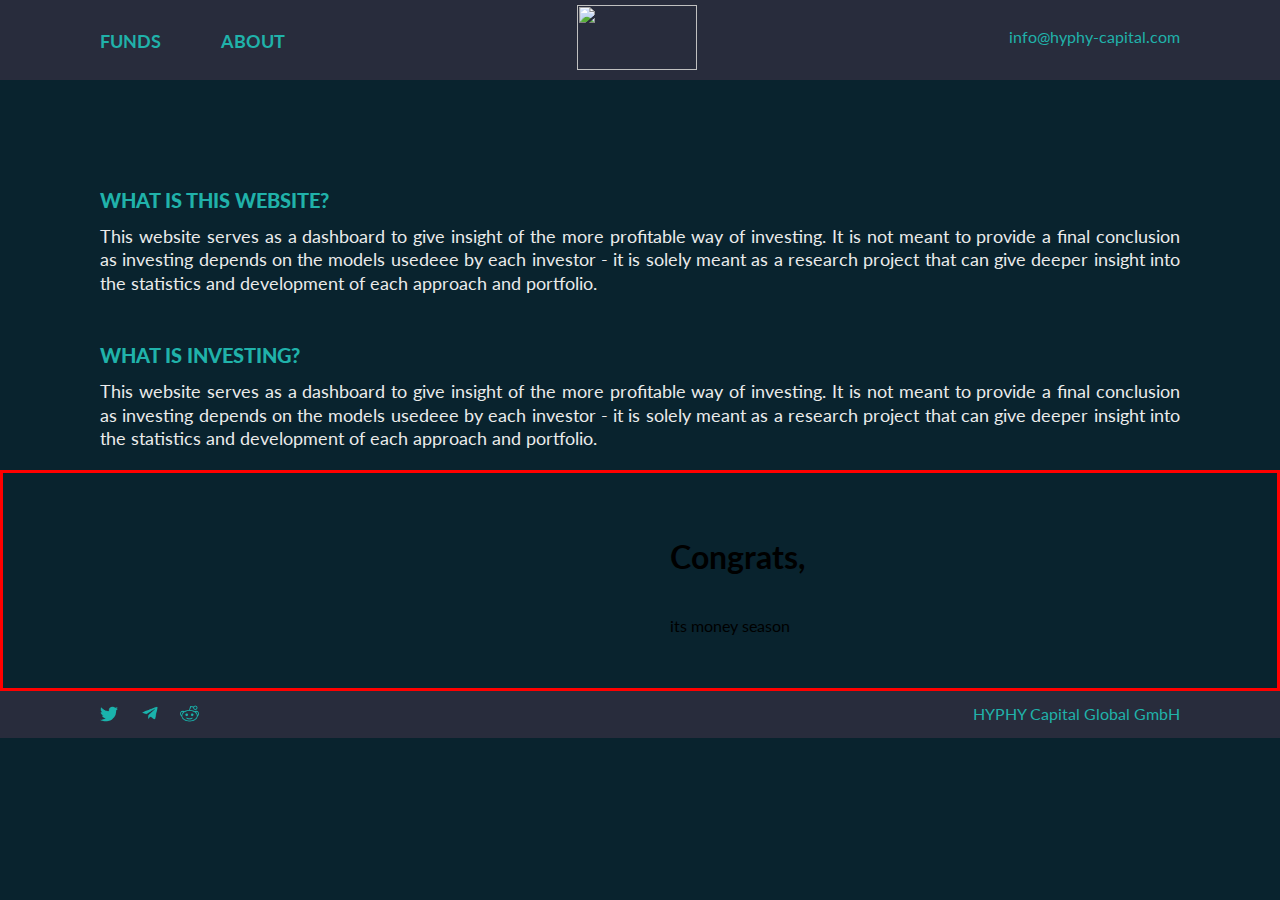
==== about.html @ edff729d "Alpha V0.0.3" ====
<!DOCTYPE html>
<html lang="en" dir="ltr">
  <head>
    <meta charset="utf-8">
    <meta name="viewport" content="width=device-width, initial-scale=1.0">
    <link rel="icon" type="image/png" href="images/favicon.png"/>
    <title>About</title>
    <link rel="preconnect" href="https://fonts.gstatic.com">
    <link href="https://fonts.googleapis.com/css2?family=Lato&display=swap" rel="stylesheet">
    <link rel="stylesheet" href="index14.css">
  </head>
  <body style="background-color:#09232eff;">
    <div class="banner"></div>
    <div class="container">
      <div class="nav-wrapper">
        <div class="left-side">
          <div class="nav-link-wrapper active-nav-link">

            <a href="index.html"><p>FUNDS</p></a>
          </div>
          <div class="nav-link-wrapper">
            <a href="about.html"><p>ABOUT</p></a>
          </div>
        </div>
        <div class="middle-side">
          <img src="images/Hyphy_Logo.png" style="width:120px;height:65px;"></a>
        </div>
        <div class="right-side">
          <div class="brand">

            <p>info@hyphy-capital.com</p>
          </div>
        </div>
      </div>
    </div>

      <div class="description-wrapper-header">
        <div class="description-header">WHAT IS THIS WEBSITE? </div>
        <div class="description-text">This website serves as a dashboard to give insight of the more profitable way of investing. It is not meant to provide a final conclusion as investing depends on the models usedeee
        by each investor - it is solely meant as a research project that can give deeper insight into the statistics and development of each approach and portfolio.</div>

      </div>
      <div class="description-wrapper">
        <div class="description-header">WHAT IS INVESTING? </div>
        <div class="description-text">This website serves as a dashboard to give insight of the more profitable way of investing. It is not meant to provide a final conclusion as investing depends on the models usedeee
        by each investor - it is solely meant as a research project that can give deeper insight into the statistics and development of each approach and portfolio.</div>

      </div>

      <div class="content-wrapper">
        <div class="two-column-wrapper">
          <div class="profile-image-wrapper">
            <img src="images/profile2.jpg" alt="">
          </div>
          <div class="profile-content-wrapper">
            <h1>Congrats,</h1>
            <p> its money season</p>

          </div>

        </div>
      </div>
      <div class="Footer">
        <div class="Links">
          <div class="twitter">
            <a href="https://twitter.com"><img src="images/twitter_icon_lsg.png" style="color:red;width:18px;height:18px;"></a>
          </div>
          <div class="tele">
          <a href="https://telegram.com"><img src="images/tele_icon_lsg.png" style="width:20px;height:20px;"></a>
          </div>
          <div class="reddit">
          <a href="https://reddit.com"><img src="images/reddit_icon_lsg.png" style="width:19px;height:19px;"></a>
          </div>
        </div>
        <div class="Info">HYPHY Capital Global GmbH</div>

      </div>
    </body>
---- index14.css ----
body{
  font-family: "Lato", sans-serif;
  margin: 0px;
  line-height: 2;
  }

.container{
  display: grid;
  position: sticky;
  top: 0px;
  grid-template-columns: 1fr;
}

.container-info{
  display: grid;
  grid-template-columns: 1fr;
}

.nav-wrapper{
  display: flex;
  justify-content: space-between;
  padding-left: 100px;
  padding-top: 5px;

  padding-right: 100px;
  color: lightseagreen;
  background-color: #282c3c;
}

.content {
  padding: 16px;
}

/* The sticky class is added to the navbar with JS when it reaches its scroll position */
.sticky {
  position: fixed;
  top: 0;
  width: 100%;
}

/* Add some top padding to the page content to prevent sudden quick movement (as the navigation bar gets a new position at the top of the page (position:fixed and top:0) */
.sticky + .content {
  padding-top: 60px;
}

.left-side{
  display: flex;
}

.middle-side {
  position: relative;
  left: -40px;
}

.nav-wrapper > .left-side > div {
  margin-right: 60px;
  font-size: 15px;

}


.nav-link-wrapper{
  height: 25px;
  font-weight: bold;
  padding-bottom: 1px;
  color: lightseagreen;
  border-bottom: 3px solid transparent;
  transition: border-bottom 0.5s;
  /*margin-right: 40px;*/
}

.nav-link-wrapper a {
  font-size: 18px;
  font-weight: bold;
  color: lightseagreen;
  text-decoration: none;
  transition: 0.5s;
}

.nav-link-wrapper:hover {
  border-bottom: 1px solid lightseagreen;
}

.nav-link-wrapper a:hover {
  color: lightseagreen;
}



.active-nav-link a {
  color:lightseagreen !important;
}

.aum-wrapper {
  padding-top: 40px;
  padding-left: 100px;
  display: flex;
}

.aum-text {
  color: lightseagreen;
  font-size: 20px;
  font-weight: 900;
  padding-right: 20px;
}

.aum-figure {
  color: white;
  font-size: 20px;
  font-weight: 900;
}

.description-wrapper-header {
  justify-content: space-between;
  padding-left: 100px;
  padding-right: 100px;
  padding-top: 100px;
  padding-bottom: 20px;

}

.description-wrapper {
  justify-content: space-between;
  padding-left: 100px;
  padding-right: 100px;
  padding-top: 20px;
  padding-bottom: 20px;

}

.description-header {
  font-size: 20px;
  font-weight: 900;
  color: lightseagreen;
}

.description-text {
  color: #EBEBEB;
  margin-top: 5px;
  font-size: 18px;
  line-height: 1.3;
  text-align: justify;
}

:root {
  --clr-neutral-900: hsl(207, 19%,9%);
  --clr-neutral-100: hsl(0,0%,100%);
  --clr-accent-400: hsl(142, 90%, 61%);
}

.card-wrapper-left {
  padding-left: 100px;
  padding-right: 30px;
  padding-bottom: 60px;
  padding-top: 30px;
}

.card-wrapper-right {
  padding-left: 30px;
  padding-right: 100px;
  padding-bottom: 60px;
  padding-top: 30px;
}

.card-left{
  color: var(--clr-neutral-100);
  background-image: url(images/portfolio2.png);
  background-size: cover;
  padding: 17rem 0 0;
  max-width: 100%;
  border-style: solid;
  border-color: lightseagreen;
  border-radius: 0.8rem;
  overflow: hidden;

  transition: transform 500ms ease;
}

.card-right{
  color: var(--clr-neutral-100);
  background-image: url(images/portfolio1.png);
  background-size: cover;
  text-align: right;
  padding: 17rem 0 0;
  max-width: 100%;
  border-style: solid;
  border-color: lightseagreen;
  border-radius: 0.8rem;
  overflow: hidden;

  transition: transform 500ms ease;
}

.card-left:hover {
  transform: scale(1.04);
}

.card-right:hover {
  transform: scale(1.04);
}

.card-content {
  --padding: 1.5rem;
  padding: var(--padding);
  background: linear-gradient(
    hsl(0 0% 0% / 0),
    hsl(0 0% 0% / 0.75) 25%,
    hsl(0 0% 0% / 0.9)
    );

  transform: translateY(60%);
  transition: transform 400ms ease;
}

.card-content > * {
  opacity: 0;
  transition: opacity 400ms linear;
}

.card-left:hover .card-content {
  transform: translateY(0);
}

.card-right:hover .card-content {
  transform: translateY(0);
}

.card-left:hover .card-content > * {
  opacity: 1;
}

.card-right:hover .card-content > * {
  opacity: 1;
}

.card-title-left {
  position: relative;
  width: max-content;
}

.card-title-right {
  position: absolute;
  right: -300px;
  text-align: right;
  width: max-content;
}

.card-title-left::after{
  content: "";
  position: absolute;
  height: 4px;
  left: calc(var(--padding)*-1);
  bottom: 0;
  width: calc(100% + var(--padding));
  background: lightseagreen;
  transform: scaleX(0);
  transform-origin: left;
  transition: transform 600ms ease;
}

.card-title-right::after{
  content: "";
  position: absolute;
  height: 4px;
  right: calc(var(--padding)*-1);
  bottom: 0;
  width: calc(100% + var(--padding));
  background: lightseagreen;
  transform: scaleX(0);
  transform-origin: right;
  transition: transform 600ms ease;
}


.card-left:hover .card-title-left::after {
  transform: scaleX(1);
}

.card-right:hover .card-title-right::after {
  transform: scaleX(1);
}

.card-body {
}

.button {
  cursor: pointer;
  display: inline;
  text-decoration: none;
  color: black;
  background-color: lightseagreen;
  padding: 0.5em 1.25em;
  border-radius: 0.25em;

}

.button:hover, button.focus {
  background-color: white;
}

.Footer {
  display: grid;
  grid-template-columns: 1fr 1fr;
  position: relative;
  display: flex;
  color: lightseagreen;
  background-color: #282c3c;
  width: 100%;
  justify-content: space-between;
  bottom: 0;

  padding-top: 5px;
  padding-bottom: 5px;        /* Footer height */
}

.Links {
  display: grid;
  grid-template-columns: 1fr 1fr 1fr;
  padding-left: 100px;
  padding-right: 100px;
}

.twitter {
  color: lightseagreen;
  margin-top: 5px;
  padding-right: 20px;
}

.tele {
  margin-top: 5px;
  padding-right: 20px;
}

.reddit {
  margin-top: 5px;
}

.Info {
  margin-top: 2px;
  padding-right: 100px;

}

.nav-wrapper-quant{
  display: flex;
  justify-content: space-between;
  padding-top: 20px;
  padding-bottom: 20px;
  padding-right: 100px;
  color: lightseagreen;
}

.nav-wrapper-quant > .left-side > div {
  margin-right: 50px;
  font-size: 16px;
}



.quant-wrapper{
  //display: flex;//
  justify-content: space-between;
  font-size: 20px;
  padding-left: 100px;
  padding-top: 60px;
  padding-bottom: 20px;
  padding-right: 100px;
}
.quant-left{
  display: flex;
  font-weight: 900;
  color: lightseagreen;
}

.quant-aum {
  padding-top: 20px;
  display: flex;
}

.quant-aum-text {
  color: lightseagreen;
  padding-right: 60px;
}

.quant-aum-figure {
  color: white;
  padding-left: 40px;
  text-align: right;
}

.quant-apy {
  display: flex;
}

.quant-apy-text {
  color: lightseagreen;
  padding-right: 67px;
}

.quant-apy-figure {
  color: white;
  padding-left: 40px;
  text-align: right;
}

.quant-corr {
  display: flex;
}

.quant-corr-text {
  color: lightseagreen;
  padding-right: 27px;
}

.quant-corr-figure {
  color: white;
  padding-left: 40px;
  text-align: right;
}

.canvas-wrapper {
    position: relative;
}

.wrapper canvas {
    position: absolute;
    top: 0;
    left: 0;
}


.table-wrapper {
  padding-left: 101px;
  padding-right: 100px;
}

.styled-table {
    border-collapse: collapse;

    margin: 35px 0;
    font-size: 1em;
    font-family: "Lato";
    min-width: 400px;
    box-shadow: 0 0 30px rgba(0, 0, 0, 0.7);
}

.styled-table thead {
  font-weight: 900;
}

.styled-table thead tr {
    background-color: #282c3c;
    color: lightseagreen;
    text-align: left;
}

.styled-table th,
.styled-table td {
    padding-top: 12px;
    padding-bottom: 12px;
    padding-left: 15px;
    padding-right: 75px;
}

.styled-table tbody tr {
    border-bottom: 2px solid #282c3c;
    color: white;
    background-color: #0a5e5fff;
}

.styled-table tbody tr:nth-of-type(even) {
    background-color: lightseagreen;
}

.styled-table tbody tr:last-of-type {
    border-bottom: 4px solid #282c3c;
}

.table-asterisks-wrapper {
  position: relative;
  left: 100px;
  width: 88.3%;
  padding-left: 10px;
  top: 20px;
  bottom: 60px;
  color: black;
  line-height: 1.4;
  background-color: #282c3c;
  box-shadow: 0 0 20px rgba(0, 0, 0, 0.45);
  border-style: solid;
  border-color: #282c3c;
  border-radius: 0.9rem;
  overflow: hidden;
}

.asterisk-one {
  font-size: 13px;
  font-weight: bold;
}
.asterisk-two {
  font-size: 13px;
  font-weight: bold;
}
.asterisk-three {
  font-size: 13px;
  font-weight: bold;
}

.blocker-wrapper {
  height: 100px;
}

.newsletter-wrapper {
  width: 100%;
  height: 100%;
  display: flex;
  flex-direction: column;
  justify-content: center;
  align-items: center;
}

.newsletter-wrapper h1 {
  color: lightseagreen;
  font-size: 22px;
  margin-block-start: 0.1em;
  margin-block-end: 0.1em;
  margin-inline-start: 0px;
  margin-inline-end: 0px;
  font-weight: bold;
}
.newsletter-wrapper p {
  color: white;
}

.newsletter {
  max-width: 550px;
  width: 100%;
  position: relative;
}

.newsletter .input {
  width: 400px;
  padding: 30px 100px 30px 60px;
  border-radius: 5px;
  border: none;
  font-weight: bold;
}

.newsletter .fas {
  position: absolute;
  top: 50%;
  transform: translateY(-50%);
  left: 20px;
  font-size: 18px;
}

.newsletter .btn {
  position: absolute;
  top: 50%;
  right: 30px;
  transform: translateY(-50%);
  background: lightseagreen;
  padding: 15px 20px;
  border-radius: 25px;
  font-size: 12px;
  letter-spacing: 3px;
  color: white;
  text-transform: uppercase;
  cursor: pointer;
}

.wallet-wrapper {
  display: flex;
  padding-bottom: 60px;
  text-align: center;
  justify-content: center;
}

.active-wrapper {
  padding-top: 20px;
  padding-right: 120px;
}


.passive-wrapper {
  padding-top: 20px;
  padding-left: 120px;
}


.active-wrapper h1 {
  color: lightseagreen;
  font-size: 22px;
}

.active-wrapper p {
  color: white;
  font-size: 16px;
}

.active-wrapper a {
  font-weight: bold;
  color: white;
  font-size: 16px;
}

.passive-wrapper a {
  font-weight: bold;
  color: white;
  font-size: 16px;
}

.passive-wrapper h1 {
  color: lightseagreen;
  font-size: 22px;
}

.passive-wrapper p {
  color: white;
  font-size: 16px;
}

.active-address {
  display: flex;
}

.passive-address {
  display: flex;
}

.etherscan-link {
  position: relative;
  top: 15px;
  padding-left: 25px;
}


.description-text a {
  color: lightseagreen;
  background-color: transparent;
  text-decoration: none;
}

.description-text a:hover {
  color: lightseagreen;
  background-color: transparent;
  text-decoration: underline;
}

.description-text-wrapper {
  display: grid;
  grid-template-columns: 1fr 1fr;
}

.description-video {
  position: relative;
  padding-left: 150px;
}















.portfolio-items-wrapper{
  display: grid;
  grid-template-columns: 1fr 1fr;
}

.portfolio-item-wrapper-left{
  position: relative;
  padding: 60px;
  transition: transform 500ms ease;

}

.portfolio-item-wrapper-left:hover {
  transform: scale(1.05);
}

.portfolio-item-wrapper-right{
  position: relative;
  padding: 40px;
  transition: transform 500ms ease;

}

.portfolio-item-wrapper-right:hover {
  transform: scale(1.05);
}


.portfolio-img-background-left{
  height: 600px;
  width: 100%;
  background-size: cover;
  background-position: center;
  background-repeat: no-repeat;
  border-radius: 0.5rem;
  overflow: hidden;
  border-style: solid;
  border-color: lightseagreen;
  color: rgba(0,0,0,0.2);
}

.portfolio-img-background-left:hover {
  background-color: rgba(0,0,0,0.2);
}

.portfolio-img-background-right{
  height: 600px;
  width: 100%;
  background-size: cover;
  background-position: center;
  background-repeat: no-repeat;
  border-radius: 0.5rem;
  overflow: hidden;
  border-style: solid;
  border-color: lightseagreen;
}


.img-text-wrapper-left {
  position: absolute;
  top: 0;
  display: flex;
  flex-direction: column;
  justify-content: center;
  align-items: center;
  height: 100%;
  text-align: left;
  padding-left: 10px;
  padding-right: 300px;
}

.img-text-wrapper-right {
  position: absolute;
  top: 0;
  display: flex;
  flex-direction: column;
  justify-content: center;
  align-items: center;
  height: 100%;
  text-align: left;
  padding-left: 100px;
  padding-right: 10px;

}
.logo-wrapper-left {
  text-align:
}

.logo-wrapper-left img{
  position: relative;
  top: -125px;
  left: 525px;
  width: 45%;
}

.logo-wrapper-left:hover img{
  position: relative;
  top: -125px;
  left: 525px;
  transition: 0.2s;
  width: 45%;
}

.logo-wrapper-right {
  text-align:
}

.logo-wrapper-right img{
  width: 0.1%;
  margin-bottom: 20px;
  padding-left: 100px;
  padding-right: 100px;
}

.logo-wrapper-right:hover img{
  position: relative;
  top: -150px;
  left: 500px;
  transition: 0.2s;
  width: 40%;
  margin-bottom: 20px;
}


.img-text-wrapper-left {
  transition: 0.5s;
  font-size: 20px;
  font-weight: bold;
  color: transparent;
}

.img-text-wrapper-right {
  transition: 0.5s;
  font-size: 20px;
  font-weight: bold;
  color: transparent;
}


.img-text-wrapper-left:hover {
  font-size: 20px;
  font-weight: bold;
  color: lightseagreen;

}

.img-text-wrapper-right:hover {
  font-size: 20px;
  font-weight: bold;
  color: lightseagreen;
}

.two-column-wrapper{
  display: grid;
  border-style: solid;
  border-color: red;
  grid-template-columns: 1fr 1fr;

}

.profile-image-wrapper img{
  width: 50%;
  padding-left: 40px;
}

.profile-content-wrapper {
  padding:30px;
}

.card-title-left {
  position: relative;
  width: max-content;

}

.card-title-right {
  position: relative;
  width: max-content;

}

.portfolio-item-wrapper-left:hover .card-title-left::after{
  transform: scaleX(1);
}
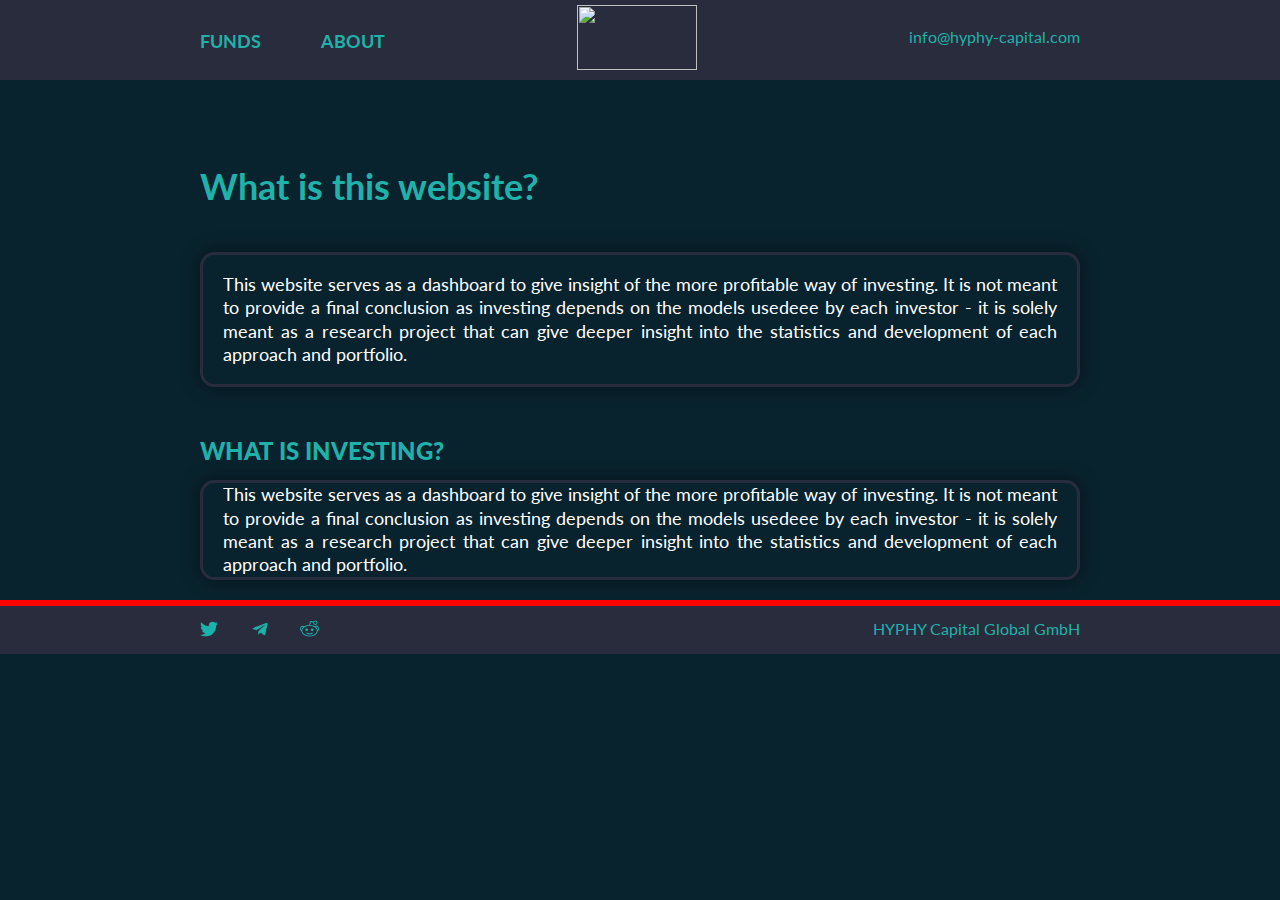
==== commit b7e17302: "Alpha V0.0.4" ====
--- a/about.html
+++ b/about.html
@@ -7,7 +7,7 @@
     <title>About</title>
     <link rel="preconnect" href="https://fonts.gstatic.com">
     <link href="https://fonts.googleapis.com/css2?family=Lato&display=swap" rel="stylesheet">
-    <link rel="stylesheet" href="index14.css">
+    <link rel="stylesheet" href="index20.css">
   </head>
   <body style="background-color:#09232eff;">
     <div class="banner"></div>
@@ -33,11 +33,11 @@
         </div>
       </div>
     </div>
-
-      <div class="description-wrapper-header">
-        <div class="description-header">WHAT IS THIS WEBSITE? </div>
-        <div class="description-text">This website serves as a dashboard to give insight of the more profitable way of investing. It is not meant to provide a final conclusion as investing depends on the models usedeee
-        by each investor - it is solely meant as a research project that can give deeper insight into the statistics and development of each approach and portfolio.</div>
+    <div class="description-blocker"></div>
+      <div class="description-wrapper">
+        <div class="description-header"><h2>What is this website?</h2> </div>
+        <div class="description-text"><p>This website serves as a dashboard to give insight of the more profitable way of investing. It is not meant to provide a final conclusion as investing depends on the models usedeee
+        by each investor - it is solely meant as a research project that can give deeper insight into the statistics and development of each approach and portfolio.</p></div>
 
       </div>
       <div class="description-wrapper">
@@ -50,11 +50,11 @@
       <div class="content-wrapper">
         <div class="two-column-wrapper">
           <div class="profile-image-wrapper">
-            <img src="images/profile2.jpg" alt="">
+            <! CARD 1 <img src="images/profile2.jpg" alt="">
           </div>
-          <div class="profile-content-wrapper">
-            <h1>Congrats,</h1>
-            <p> its money season</p>
+          <! CARD 1<div class="profile-content-wrapper">
+            <! CARD 1<h1Congrats,</h1>
+            <! CARD 1<p its money season</p>
 
           </div>
 
--- a/index20.css
+++ b/index20.css
@@ -0,0 +1,1025 @@
+body{
+  font-family: "Lato", sans-serif;
+  margin: 0px;
+  line-height: 2;
+  }
+
+.container{
+  display: grid;
+  position: sticky;
+  top: 0px;
+  grid-template-columns: 1fr;
+}
+
+.container-info{
+  display: grid;
+  grid-template-columns: 1fr;
+}
+
+.nav-wrapper{
+  display: flex;
+  justify-content: space-between;
+  padding-left: 200px;
+  padding-top: 5px;
+
+  padding-right: 200px;
+  color: lightseagreen;
+  background-color: #282c3c;
+}
+
+.content {
+  padding: 16px;
+}
+
+/* The sticky class is added to the navbar with JS when it reaches its scroll position */
+.sticky {
+  position: fixed;
+  top: 0;
+  width: 100%;
+}
+
+/* Add some top padding to the page content to prevent sudden quick movement (as the navigation bar gets a new position at the top of the page (position:fixed and top:0) */
+.sticky + .content {
+  padding-top: 60px;
+}
+
+.left-side{
+  display: flex;
+}
+
+.middle-side {
+  position: relative;
+  left: -40px;
+}
+
+.right-side {
+  display: flex;
+}
+
+.nav-wrapper > .left-side > div {
+  margin-right: 60px;
+  font-size: 15px;
+
+}
+
+
+.nav-link-wrapper{
+  height: 25px;
+  font-weight: bold;
+  padding-bottom: 1px;
+  color: lightseagreen;
+  border-bottom: 3px solid transparent;
+  transition: border-bottom 0.5s;
+  /*margin-right: 40px;*/
+}
+
+.nav-link-wrapper a {
+  font-size: 18px;
+  font-weight: bold;
+  color: lightseagreen;
+  text-decoration: none;
+  transition: 0.5s;
+}
+
+.nav-link-wrapper:hover {
+  border-bottom: 1px solid lightseagreen;
+}
+
+.nav-link-wrapper a:hover {
+  color: lightseagreen;
+}
+
+
+
+.active-nav-link a {
+  color:lightseagreen !important;
+}
+
+.aum-wrapper {
+  padding-top: 40px;
+  padding-left: 200px;
+  display: flex;
+}
+
+.aum-text {
+  color: lightseagreen;
+  font-size: 20px;
+  font-weight: 900;
+  padding-right: 20px;
+}
+
+.aum-figure {
+  color: white;
+  font-size: 20px;
+  font-weight: 900;
+}
+
+.description-wrapper-header {
+  justify-content: space-between;
+  padding-left: 100px;
+  padding-right: 100px;
+  padding-top: 100px;
+  padding-bottom: 20px;
+
+}
+
+.description-wrapper {
+  justify-content: space-between;
+  padding-left: 200px;
+  padding-right: 200px;
+  padding-top: 20px;
+  padding-bottom: 20px;
+
+}
+
+.description-header {
+  font-size: 24px;
+  font-weight: 900;
+  color: lightseagreen;
+}
+
+.description-text {
+  color: #EBEBEB;
+  margin-top: 5px;
+  font-size: 18px;
+  line-height: 1.3;
+  text-align: justify;
+}
+
+:root {
+  --clr-neutral-900: hsl(207, 19%,9%);
+  --clr-neutral-100: hsl(0,0%,100%);
+  --clr-accent-400: hsl(142, 90%, 61%);
+}
+
+.card-wrapper-left {
+  padding-left: 200px;
+  padding-right: 30px;
+  padding-bottom: 60px;
+  padding-top: 30px;
+}
+
+.card-wrapper-right {
+  padding-left: 30px;
+  padding-right: 200px;
+  padding-bottom: 60px;
+  padding-top: 30px;
+}
+
+.card-left{
+  color: var(--clr-neutral-100);
+  background-image: url(images/retail2.png);
+  background-size: cover;
+  padding: 17rem 0 0;
+  max-width: 100%;
+  border-style: solid;
+  border-color: lightseagreen;
+  border-radius: 0.8rem;
+  overflow: hidden;
+
+  transition: transform 500ms ease;
+}
+
+.card-right{
+  color: var(--clr-neutral-100);
+  background-image: url(images/quant1.png);
+  background-size: cover;
+  text-align: right;
+  padding: 17rem 0 0;
+  max-width: 100%;
+  border-style: solid;
+  border-color: lightseagreen;
+  border-radius: 0.8rem;
+  overflow: hidden;
+
+  transition: transform 500ms ease;
+}
+
+.card-left:hover {
+  transform: scale(1.04);
+}
+
+.card-right:hover {
+  transform: scale(1.04);
+}
+
+.card-content {
+  --padding: 1.5rem;
+  padding: var(--padding);
+  background: linear-gradient(
+    hsl(0 0% 0% / 0),
+    hsl(0 0% 0% / 0.75) 25%,
+    hsl(0 0% 0% / 0.9)
+    );
+
+  transform: translateY(60%);
+  transition: transform 400ms ease;
+}
+
+.card-content > * {
+  opacity: 0;
+  transition: opacity 400ms linear;
+}
+
+.card-left:hover .card-content {
+  transform: translateY(0);
+}
+
+.card-right:hover .card-content {
+  transform: translateY(0);
+}
+
+.card-left:hover .card-content > * {
+  opacity: 1;
+}
+
+.card-right:hover .card-content > * {
+  opacity: 1;
+}
+
+.card-title-left {
+  position: relative;
+  width: max-content;
+}
+
+.card-title-right {
+  position: absolute;
+  right: -200px;
+  text-align: right;
+  width: max-content;
+}
+
+.card-title-left::after{
+  content: "";
+  position: absolute;
+  height: 4px;
+  left: calc(var(--padding)*-1);
+  bottom: 0;
+  width: calc(100% + var(--padding));
+  background: lightseagreen;
+  transform: scaleX(0);
+  transform-origin: left;
+  transition: transform 600ms ease;
+}
+
+.card-title-right::after{
+  content: "";
+  position: absolute;
+  height: 4px;
+  right: calc(var(--padding)*-1);
+  bottom: 0;
+  width: calc(100% + var(--padding));
+  background: lightseagreen;
+  transform: scaleX(0);
+  transform-origin: right;
+  transition: transform 600ms ease;
+}
+
+
+.card-left:hover .card-title-left::after {
+  transform: scaleX(1);
+}
+
+.card-right:hover .card-title-right::after {
+  transform: scaleX(1);
+}
+
+.card-body {
+}
+
+.button {
+  cursor: pointer;
+  display: inline;
+  text-decoration: none;
+  color: black;
+  background-color: lightseagreen;
+  padding: 0.5em 1.25em;
+  border-radius: 0.25em;
+
+}
+
+.button:hover, button.focus {
+  background-color: white;
+}
+
+.button-wallet {
+  cursor: pointer;
+  display: inline;
+  text-decoration: none;
+  color: black;
+  background-color: lightseagreen;
+  box-shadow: 0 0 25px rgba(32,178,170, 0.4);
+  padding: 0.5em 1.25em;
+  border-radius: 0.75em;
+
+}
+
+.button-wallet:hover, button-wallet.focus {
+  background-color: white;
+  box-shadow: 0 0 25px rgba(255,255,255, 0.3);
+}
+
+.button-quant {
+  cursor: pointer;
+  display: inline;
+  text-decoration: none;
+  color: black;
+  background-color: lightseagreen;
+  box-shadow: 0 0 25px rgba(32,178,170, 0.4);
+  padding: 0.5em 1.25em;
+  border-radius: 0.75em;
+
+}
+
+.button-quant:hover, button-quant.focus {
+  background-color: white;
+  box-shadow: 0 0 25px rgba(255,255,255, 0.3);
+}
+
+.button-quant-strategy {
+  cursor: pointer;
+  display: inline;
+  text-decoration: none;
+  color: black;
+  background-color: lightseagreen;
+  box-shadow: 0 0 25px rgba(32,178,170, 0.4);
+  padding: 0.5em 1.25em;
+  border-radius: 0.75em;
+
+}
+
+.button-quant-strategy:hover, button-quant-strategy.focus {
+  background-color: white;
+  box-shadow: 0 0 25px rgba(255,255,255, 0.3);
+}
+
+.Footer {
+  display: grid;
+  grid-template-columns: 1fr 1fr;
+  position: relative;
+  display: flex;
+  color: lightseagreen;
+  background-color: #282c3c;
+  width: 100%;
+  justify-content: space-between;
+  bottom: 0;
+
+  padding-top: 5px;
+  padding-bottom: 5px;        /* Footer height */
+}
+
+.Links {
+  display: grid;
+  grid-template-columns: repeat( 4, minmax(25px, 1fr) );
+  padding-left: 200px;
+}
+
+.twitter {
+  color: lightseagreen;
+  margin-top: 5px;
+  width: 50px;
+}
+
+.tele {
+  margin-top: 6px;
+  width: 50px;
+}
+
+.reddit {
+  margin-top: 5px;
+  width: 50px;
+}
+
+.email {
+  position: absolute;
+  left: 18.7%;
+}
+
+
+.Info {
+  margin-top: 2px;
+  padding-right: 200px;
+
+}
+
+.nav-wrapper-quant{
+  display: flex;
+  justify-content: space-between;
+  padding-top: 20px;
+  padding-bottom: 20px;
+  padding-right: 100px;
+  color: lightseagreen;
+}
+
+.nav-wrapper-quant > .left-side > div {
+  margin-right: 50px;
+  font-size: 16px;
+}
+
+
+
+.quant-wrapper{
+  //display: flex;//
+  justify-content: space-between;
+  font-size: 20px;
+  padding-left: 200px;
+  padding-top: 60px;
+  padding-bottom: 20px;
+  padding-right: 200px;
+}
+
+
+
+.quant-left{
+  display: flex;
+  font-weight: 900;
+  color: lightseagreen;
+}
+
+.quant-aum {
+  padding-top: 20px;
+  display: flex;
+}
+
+.quant-aum-text {
+  color: lightseagreen;
+  padding-right: 60px;
+  text-shadow: 0 0 8px rgba(32,178,170, 0.9);
+}
+
+.quant-aum-figure {
+  color: white;
+  padding-left: 40px;
+  text-align: right;
+  text-shadow: 0 0 10px rgba(255,255,255, 0.5);
+}
+
+.quant-apy {
+  display: flex;
+}
+
+.quant-apy-text {
+  color: lightseagreen;
+  padding-right: 67px;
+  background-color:lightseagreen;
+  height: 3px;
+  text-shadow: 0 0 8px rgba(32,178,170, 0.9);
+}
+
+.quant-apy-figure {
+  color: white;
+  padding-left: 40px;
+  text-align: right;
+  text-shadow: 0 0 10px rgba(255,255,255, 0.5);
+}
+
+.quant-corr {
+  display: flex;
+}
+
+.quant-corr-text {
+  color: lightseagreen;
+  padding-right: 27px;
+  background-color:lightseagreen;
+  height: 3px;
+  text-shadow: 0 0 8px rgba(32,178,170, 1.5);
+}
+
+.quant-corr-figure {
+  color: white;
+  padding-left: 40px;
+  text-align: right;
+  text-shadow: 0 0 10px rgba(255,255,255, 0.5);
+}
+
+.quant-corr-text-line {
+  padding-right: 27px;
+  background-color:lightseagreen;
+  height: 3px;
+  width: 10.1%;
+}
+
+.canvas-wrapper {
+    position: relative;
+}
+
+.wrapper canvas {
+    position: absolute;
+    top: 0;
+    left: 0;
+}
+
+
+.table-wrapper {
+  padding-left: 201px;
+  padding-right: 200px;
+}
+
+.styled-table {
+    border-collapse: collapse;
+
+    margin: 35px 0;
+    font-size: 1em;
+    font-family: "Lato";
+    min-width: 400px;
+    box-shadow: 0 0 30px rgba(0, 0, 0, 0.7);
+}
+
+.styled-table thead {
+  font-weight: 900;
+}
+
+.styled-table thead tr {
+    background-color: #282c3c;
+    color: lightseagreen;
+    text-align: left;
+}
+
+.styled-table th,
+.styled-table td {
+    padding-top: 12px;
+    padding-bottom: 12px;
+    padding-left: 15px;
+    padding-right: 75px;
+}
+
+.styled-table tbody tr {
+    border-bottom: 2px solid #282c3c;
+    color: white;
+    background-color: #0a5e5fff;
+}
+
+.styled-table tbody tr:nth-of-type(even) {
+    background-color: lightseagreen;
+}
+
+.styled-table tbody tr:last-of-type {
+    border-bottom: 4px solid #282c3c;
+}
+
+.table-asterisks-wrapper {
+  position: relative;
+  left: 200px;
+  width: 78.3%;
+  padding-left: 10px;
+  top: 20px;
+  bottom: 60px;
+  color: black;
+  line-height: 1.4;
+  background-color: #282c3c;
+  box-shadow: 0 0 20px rgba(0, 0, 0, 0.45);
+  border-style: solid;
+  border-color: #282c3c;
+  border-radius: 0.9rem;
+  overflow: hidden;
+}
+
+.asterisk-one {
+  font-size: 13px;
+  font-weight: bold;
+}
+.asterisk-two {
+  font-size: 13px;
+  font-weight: bold;
+}
+.asterisk-three {
+  font-size: 13px;
+  font-weight: bold;
+}
+
+.blocker-wrapper {
+  height: 100px;
+}
+
+.newsletter-wrapper {
+  width: 100%;
+  height: 100%;
+  display: flex;
+  flex-direction: column;
+  justify-content: center;
+  align-items: center;
+}
+
+.newsletter-wrapper h1 {
+  color: lightseagreen;
+  font-size: 22px;
+  margin-block-start: 0.1em;
+  margin-block-end: 0.1em;
+  margin-inline-start: 0px;
+  margin-inline-end: 0px;
+  font-weight: bold;
+}
+.newsletter-wrapper p {
+  color: white;
+}
+
+.newsletter {
+  max-width: 550px;
+  width: 100%;
+  position: relative;
+}
+
+.newsletter .input {
+  width: 400px;
+  padding: 30px 100px 30px 60px;
+  border-radius: 5px;
+  border: none;
+  font-weight: bold;
+}
+
+.newsletter .fas {
+  position: absolute;
+  top: 50%;
+  transform: translateY(-50%);
+  left: 20px;
+  font-size: 18px;
+}
+
+.newsletter .btn {
+  position: absolute;
+  top: 50%;
+  right: 30px;
+  transform: translateY(-50%);
+  background: lightseagreen;
+  padding: 15px 20px;
+  border-radius: 25px;
+  font-size: 12px;
+  letter-spacing: 3px;
+  color: white;
+  text-transform: uppercase;
+  cursor: pointer;
+}
+
+.wallet-wrapper {
+  display: flex;
+  padding-bottom: 60px;
+  text-align: center;
+  justify-content: center;
+}
+
+.active-wrapper {
+  padding-top: 20px;
+  padding-right: 120px;
+}
+
+
+.passive-wrapper {
+  padding-top: 20px;
+  padding-left: 120px;
+}
+
+
+.active-wrapper h1 {
+  color: lightseagreen;
+  font-size: 22px;
+}
+
+.active-wrapper p {
+  color: white;
+  font-size: 16px;
+}
+
+.active-wrapper a {
+  font-weight: bold;
+  color: white;
+  font-size: 16px;
+}
+
+.passive-wrapper a {
+  font-weight: bold;
+  color: white;
+  font-size: 16px;
+}
+
+.passive-wrapper h1 {
+  color: lightseagreen;
+  font-size: 22px;
+}
+
+.passive-wrapper p {
+  color: white;
+  font-size: 16px;
+}
+
+.active-address {
+  display: flex;
+}
+
+.passive-address {
+  display: flex;
+}
+
+.etherscan-link {
+  position: relative;
+  top: 15px;
+  padding-left: 25px;
+}
+
+.description-text {
+  padding-left: 20px;
+  padding-right: 20px;
+  color: white;
+  background-color: #09232eff;
+  box-shadow: 0 0 20px rgba(0, 0, 0, 0.45);
+  border-style: solid;
+  border-color: #282c3c;
+  border-radius: 0.9rem;
+  overflow: hidden;
+  }
+
+.description-text a {
+  color: lightseagreen;
+  background-color: transparent;
+  text-decoration: none;
+}
+
+.description-text a:hover {
+  color: lightseagreen;
+  background-color: transparent;
+  text-decoration: underline;
+}
+
+.description-text-wrapper {
+  display: grid;
+  grid-template-columns: 1fr 1fr;
+}
+
+.description-video {
+  position: relative;
+  padding-top: 125px;
+  padding-left: 150px;
+  align-items: center;
+
+}
+.description-video iframe{
+  background-color: #09232eff;
+  box-shadow: 0 0 35px rgba(0, 0, 0, 0.95);
+  border-style: solid;
+  border-color: #282c3c;
+  border-radius: 0.9rem;
+  overflow: hidden;
+  }
+
+.usp-wrapper {
+  display: grid;
+  grid-template-columns: 1fr 1fr 1fr;
+  padding-left: 200px;
+  padding-right: 200px;
+  color: white;
+  }
+
+.No-Lock {
+  display: flex;
+  padding-left: 10px;
+  font-size: 18px;
+  font-weight: bold;
+  }
+
+.No-Lock img {
+  padding-top: 25px;
+  padding-right: 10px;
+  }
+
+.No-Asset {
+  display: flex;
+  padding-left: 10px;
+  font-size: 18px;
+  font-weight: bold;
+  }
+
+.No-Asset img {
+  padding-top: 25px;
+  padding-right: 10px;
+  }
+
+.Performance-Fee {
+  display: flex;
+  padding-left: 10px;
+  font-size: 18px;
+  font-weight: bold;
+  }
+
+.Performance-Fee img {
+  padding-top: 25px;
+  padding-right: 10px;
+  }
+
+.etoro-wrapper {
+  text-align: center;
+  padding-top: 20px;
+  }
+
+.etoro-wrapper h1 {
+  color: lightseagreen;
+  font-size: 22px;
+}
+
+.etoro-wrapper p {
+  color: white;
+  font-size: 16px;
+}
+
+.etoro-wrapper a {
+  font-weight: bold;
+  color: white;
+  font-size: 16px;
+  }
+
+.description-blocker {
+  padding-top: 20px;
+  }
+
+
+
+
+
+
+
+
+
+
+
+.portfolio-items-wrapper{
+  display: grid;
+  grid-template-columns: 1fr 1fr;
+}
+
+.portfolio-item-wrapper-left{
+  position: relative;
+  padding: 60px;
+  transition: transform 500ms ease;
+
+}
+
+.portfolio-item-wrapper-left:hover {
+  transform: scale(1.05);
+}
+
+.portfolio-item-wrapper-right{
+  position: relative;
+  padding: 40px;
+  transition: transform 500ms ease;
+
+}
+
+.portfolio-item-wrapper-right:hover {
+  transform: scale(1.05);
+}
+
+
+.portfolio-img-background-left{
+  height: 600px;
+  width: 100%;
+  background-size: cover;
+  background-position: center;
+  background-repeat: no-repeat;
+  border-radius: 0.5rem;
+  overflow: hidden;
+  border-style: solid;
+  border-color: lightseagreen;
+  color: rgba(0,0,0,0.2);
+}
+
+.portfolio-img-background-left:hover {
+  background-color: rgba(0,0,0,0.2);
+}
+
+.portfolio-img-background-right{
+  height: 600px;
+  width: 100%;
+  background-size: cover;
+  background-position: center;
+  background-repeat: no-repeat;
+  border-radius: 0.5rem;
+  overflow: hidden;
+  border-style: solid;
+  border-color: lightseagreen;
+}
+
+
+.img-text-wrapper-left {
+  position: absolute;
+  top: 0;
+  display: flex;
+  flex-direction: column;
+  justify-content: center;
+  align-items: center;
+  height: 100%;
+  text-align: left;
+  padding-left: 10px;
+  padding-right: 300px;
+}
+
+.img-text-wrapper-right {
+  position: absolute;
+  top: 0;
+  display: flex;
+  flex-direction: column;
+  justify-content: center;
+  align-items: center;
+  height: 100%;
+  text-align: left;
+  padding-left: 100px;
+  padding-right: 10px;
+
+}
+.logo-wrapper-left {
+  text-align:
+}
+
+.logo-wrapper-left img{
+  position: relative;
+  top: -125px;
+  left: 525px;
+  width: 45%;
+}
+
+.logo-wrapper-left:hover img{
+  position: relative;
+  top: -125px;
+  left: 525px;
+  transition: 0.2s;
+  width: 45%;
+}
+
+.logo-wrapper-right {
+  text-align:
+}
+
+.logo-wrapper-right img{
+  width: 0.1%;
+  margin-bottom: 20px;
+  padding-left: 100px;
+  padding-right: 100px;
+}
+
+.logo-wrapper-right:hover img{
+  position: relative;
+  top: -150px;
+  left: 500px;
+  transition: 0.2s;
+  width: 40%;
+  margin-bottom: 20px;
+}
+
+
+.img-text-wrapper-left {
+  transition: 0.5s;
+  font-size: 20px;
+  font-weight: bold;
+  color: transparent;
+}
+
+.img-text-wrapper-right {
+  transition: 0.5s;
+  font-size: 20px;
+  font-weight: bold;
+  color: transparent;
+}
+
+
+.img-text-wrapper-left:hover {
+  font-size: 20px;
+  font-weight: bold;
+  color: lightseagreen;
+
+}
+
+.img-text-wrapper-right:hover {
+  font-size: 20px;
+  font-weight: bold;
+  color: lightseagreen;
+}
+
+.two-column-wrapper{
+  display: grid;
+  border-style: solid;
+  border-color: red;
+  grid-template-columns: 1fr 1fr;
+
+}
+
+.profile-image-wrapper img{
+  width: 50%;
+  padding-left: 40px;
+}
+
+.profile-content-wrapper {
+  padding:30px;
+}
+
+.card-title-left {
+  position: relative;
+  width: max-content;
+
+}
+
+.card-title-right {
+  position: relative;
+  width: max-content;
+
+}
+
+.portfolio-item-wrapper-left:hover .card-title-left::after{
+  transform: scaleX(1);
+}
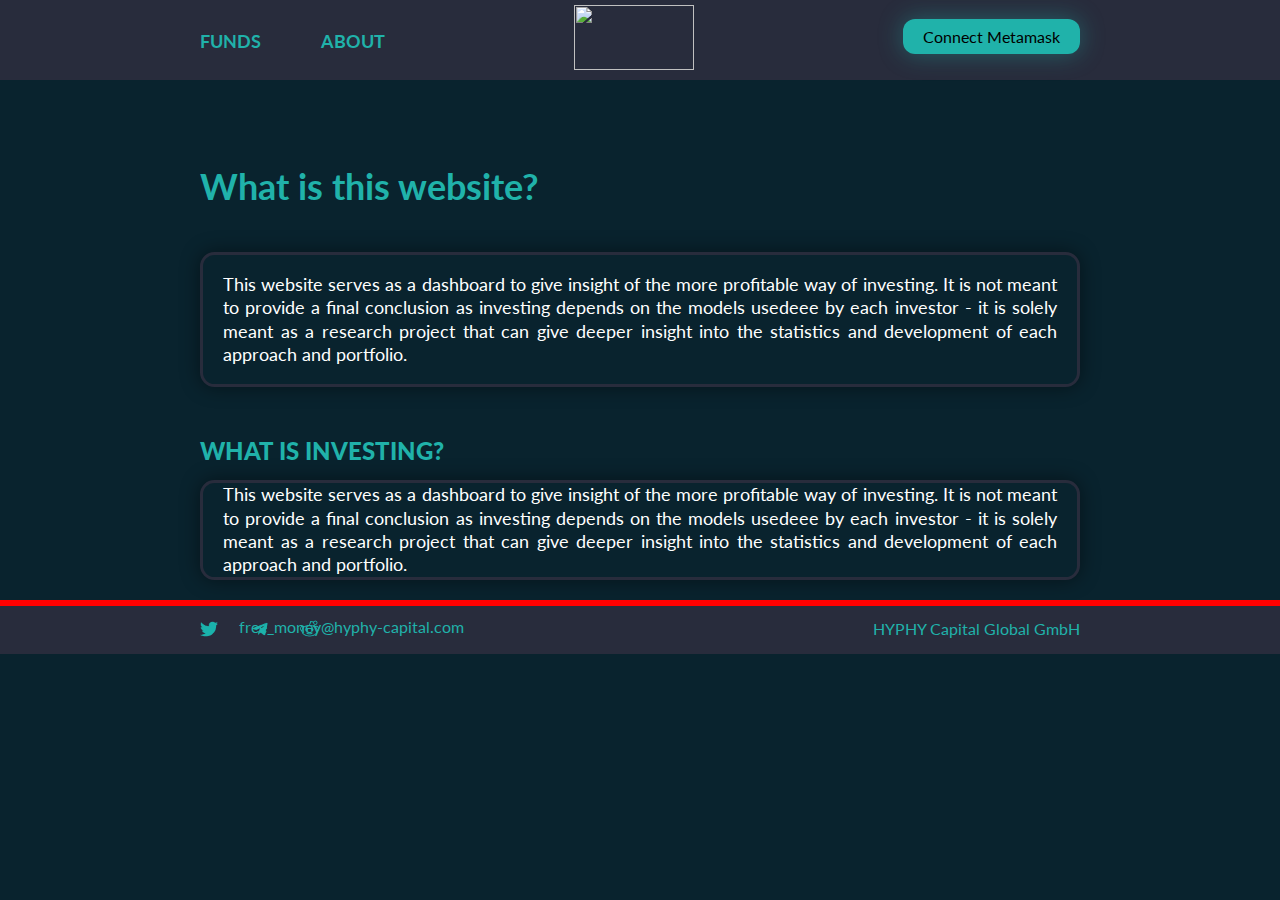
==== commit aec4de50: "Alpha V0.0.5" ====
--- a/about.html
+++ b/about.html
@@ -27,8 +27,7 @@
         </div>
         <div class="right-side">
           <div class="brand">
-
-            <p>info@hyphy-capital.com</p>
+            <p><a href="https://metamask.io/" class="button-wallet" target="_blank"> Connect Metamask</a></p>
           </div>
         </div>
       </div>
@@ -72,6 +71,7 @@
           <a href="https://reddit.com"><img src="images/reddit_icon_lsg.png" style="width:19px;height:19px;"></a>
           </div>
         </div>
+        <div class="email">free_money@hyphy-capital.com</div>
         <div class="Info">HYPHY Capital Global GmbH</div>
 
       </div>
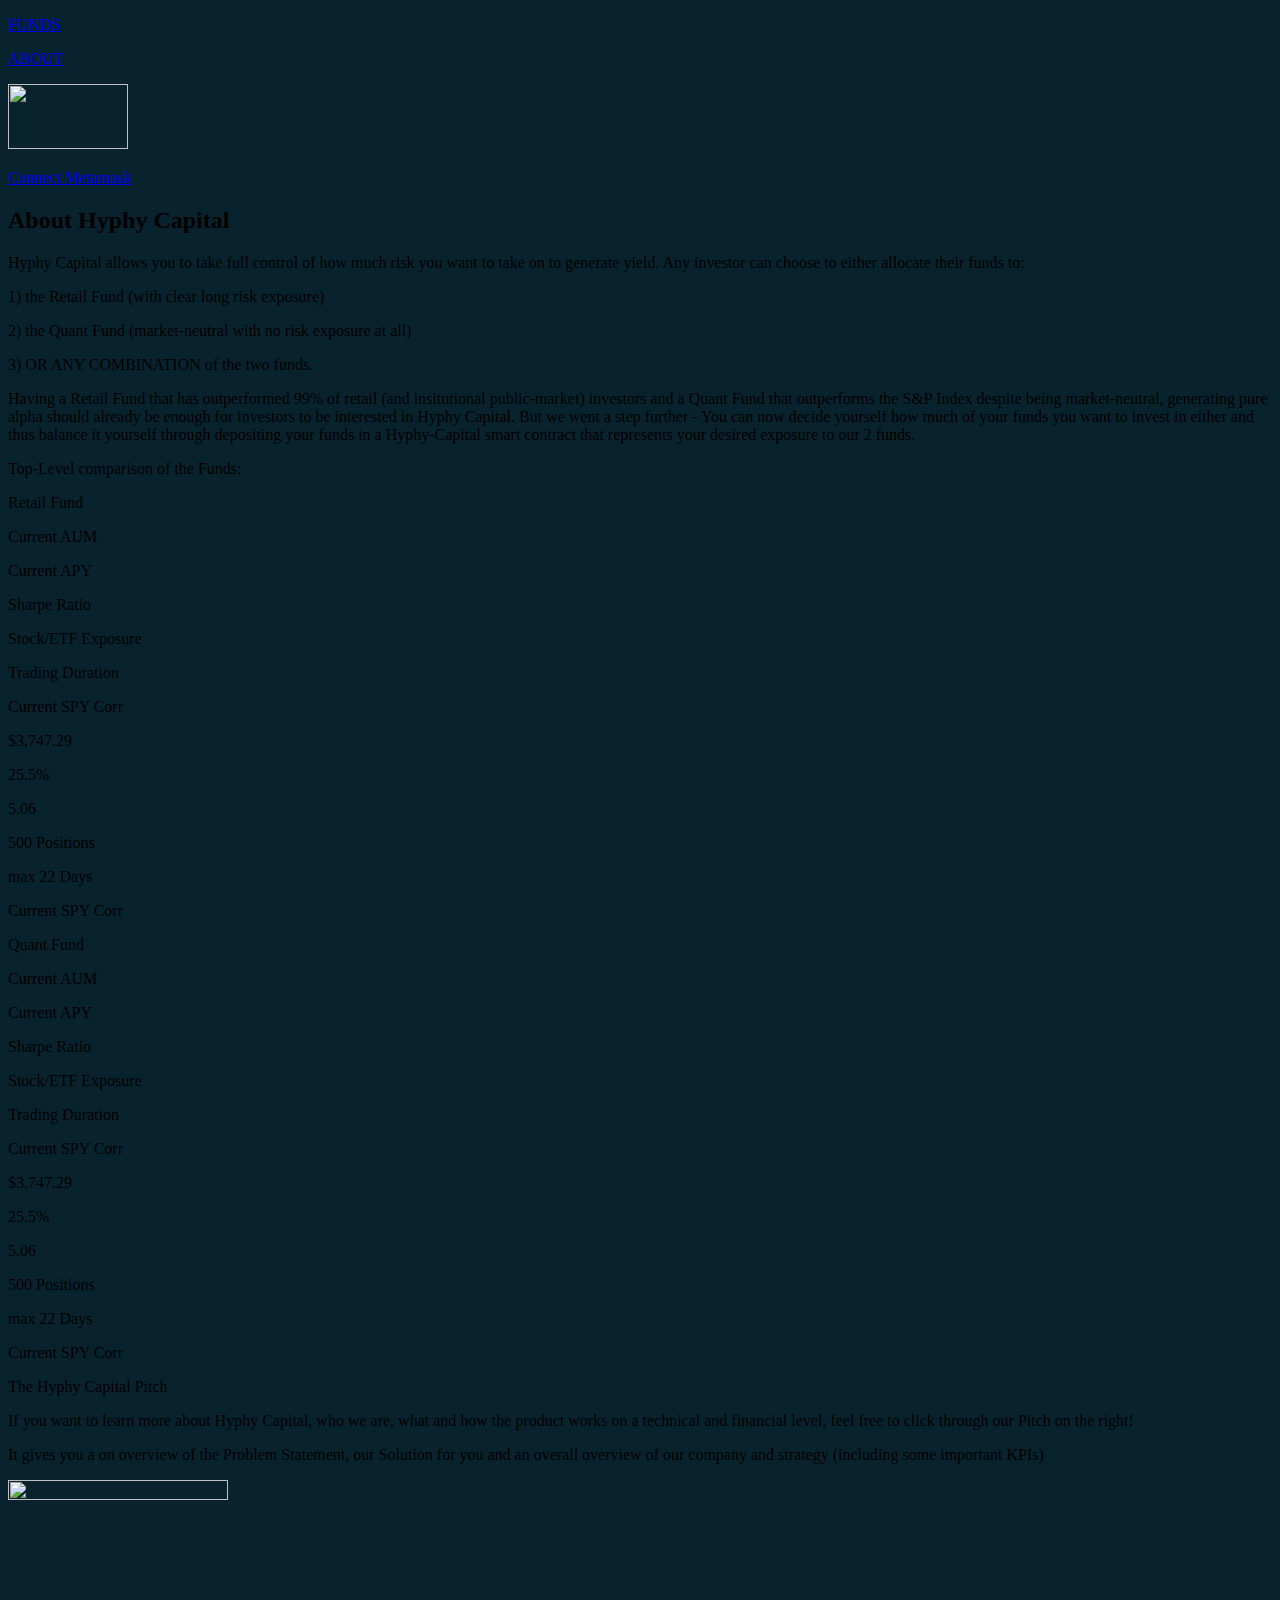
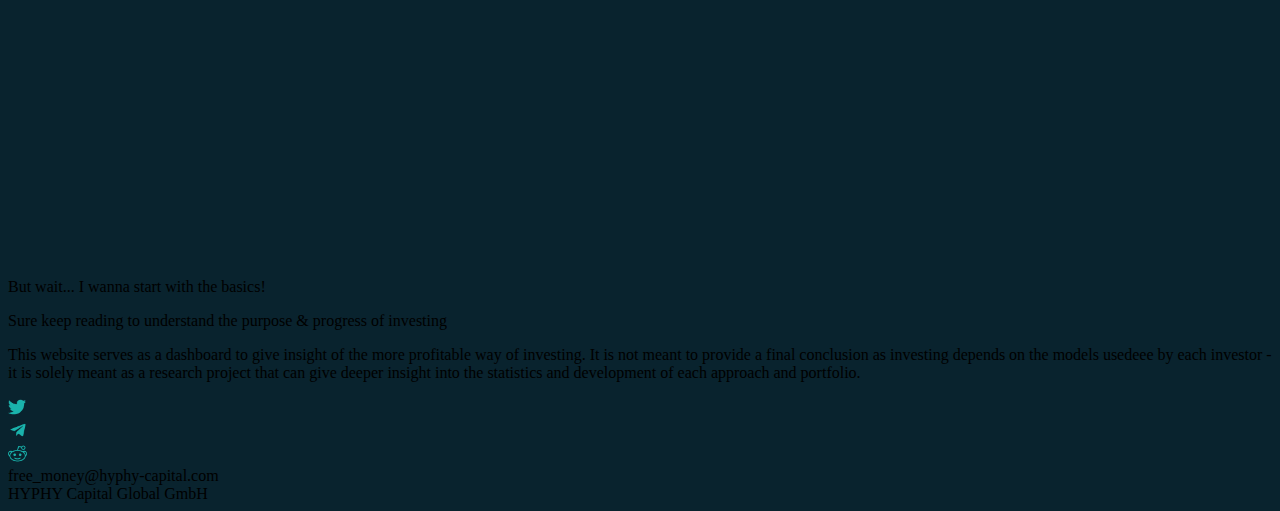
==== commit 0d2f2c98: "V0.0.17 - Fund Update" ====
--- a/about.html
+++ b/about.html
@@ -7,7 +7,7 @@
     <title>About</title>
     <link rel="preconnect" href="https://fonts.gstatic.com">
     <link href="https://fonts.googleapis.com/css2?family=Lato&display=swap" rel="stylesheet">
-    <link rel="stylesheet" href="index20.css">
+    <link rel="stylesheet" href="index51.css">
   </head>
   <body style="background-color:#09232eff;">
     <div class="banner"></div>
@@ -34,18 +34,86 @@
     </div>
     <div class="description-blocker"></div>
       <div class="description-wrapper">
-        <div class="description-header"><h2>What is this website?</h2> </div>
-        <div class="description-text"><p>This website serves as a dashboard to give insight of the more profitable way of investing. It is not meant to provide a final conclusion as investing depends on the models usedeee
+        <div class="description-header"><h2>About Hyphy Capital</h2> </div>
+        <div class="description-text"><p> Hyphy Capital allows you to take full control of how much risk you want to take on to generate yield. Any investor can choose to either allocate their funds to:</p>
+        <p class='list'> 1) the Retail Fund (with clear long risk exposure) </p>
+        <p class='list'> 2) the Quant Fund (market-neutral with no risk exposure at all) </p>
+        <p class='list'> 3) OR ANY COMBINATION of the two funds. </p>
+        <p> Having a Retail Fund that has outperformed 99% of retail (and insitutional public-market) investors and a Quant Fund that outperforms the S&P Index despite being market-neutral, generating pure alpha should already be enough for investors to be interested in Hyphy Capital.
+        But we went a step further - You can now decide yourself how much of your funds you want to invest in either and thus balance it yourself through depositing your funds in a Hyphy-Capital smart contract that represents your desired exposure to our 2 funds.
+        <p>Top-Level comparison of the Funds:</p>
+        <div class="funds-describer">
+          <div class="quant-fund-wrapper">
+            <p> Retail Fund</p>
+            <div class="quant-fund-info">
+                <div class="quant-describer">
+                  <p class='border-test'>Current AUM</p>
+                  <p>Current APY </p>
+                  <p>Sharpe Ratio </p>
+                  <p>Stock/ETF Exposure </p>
+                  <p>Trading Duration </p>
+                  <p>Current SPY Corr </p>
+                </div>
+                <div class="quant-stats">
+                  <p>$3,747.29</p>
+                  <p>25.5%</p>
+                  <p>5.06</p>
+                  <p>500 Positions</p>
+                  <p>max 22 Days</p>
+                  <p>Current SPY Corr</p>
+
+                </div>
+              </div>
+            </div>
+          <div class="quant-fund-wrapper">
+            <p> Quant Fund</p>
+            <div class="quant-fund-info">
+                <div class="quant-describer">
+                  <p class='border-test'>Current AUM</p>
+                  <p>Current APY </p>
+                  <p>Sharpe Ratio </p>
+                  <p>Stock/ETF Exposure </p>
+                  <p>Trading Duration </p>
+                  <p>Current SPY Corr </p>
+                </div>
+                <div class="quant-stats">
+                  <p>$3,747.29</p>
+                  <p>25.5%</p>
+                  <p>5.06</p>
+                  <p>500 Positions</p>
+                  <p>max 22 Days</p>
+                  <p>Current SPY Corr</p>
+
+                </div>
+              </div>
+            </div>
+
+
+            </div>
+        </div>
+      </div>
+      </div>
+      <div class="description-wrapper">
+      <div class="description-header">The Hyphy Capital Pitch</div>
+      <div class="description-text-pitchapp">
+        <div class="description-text-pitchapp-left">
+          <p>If you want to learn more about Hyphy Capital, who we are, what and how the product works on a technical and financial level, feel free to click through our Pitch on the right!</p>
+          <p>It gives you a on overview of the Problem Statement, our Solution for you and an overall overview of our company and strategy (including some important KPIs)</p>
+          <div class="arrow"><img src="images/arrow1.png" width="220px" height="100%"></div>
+        </div>
+        <div class="description-text-pitchapp-right">
+          <iframe src="https://pitch.com/embed/d4116bac-54a6-44ca-a33e-fd8a8e272f26" allow="fullscreen" width="96%" height="370" style="border:0"></iframe>
+        </div>
+      </div>
+      </div>
+      <div class="description-wrapper">
+        <div class="description-header">But wait... I wanna start with the basics! </div>
+        <div class="description-text"><p>Sure keep reading to understand the purpose & progress of investing </p>
+          <p>This website serves as a dashboard to give insight of the more profitable way of investing. It is not meant to provide a final conclusion as investing depends on the models usedeee
         by each investor - it is solely meant as a research project that can give deeper insight into the statistics and development of each approach and portfolio.</p></div>
 
-      </div>
-      <div class="description-wrapper">
-        <div class="description-header">WHAT IS INVESTING? </div>
-        <div class="description-text">This website serves as a dashboard to give insight of the more profitable way of investing. It is not meant to provide a final conclusion as investing depends on the models usedeee
-        by each investor - it is solely meant as a research project that can give deeper insight into the statistics and development of each approach and portfolio.</div>
 
       </div>
-
       <div class="content-wrapper">
         <div class="two-column-wrapper">
           <div class="profile-image-wrapper">
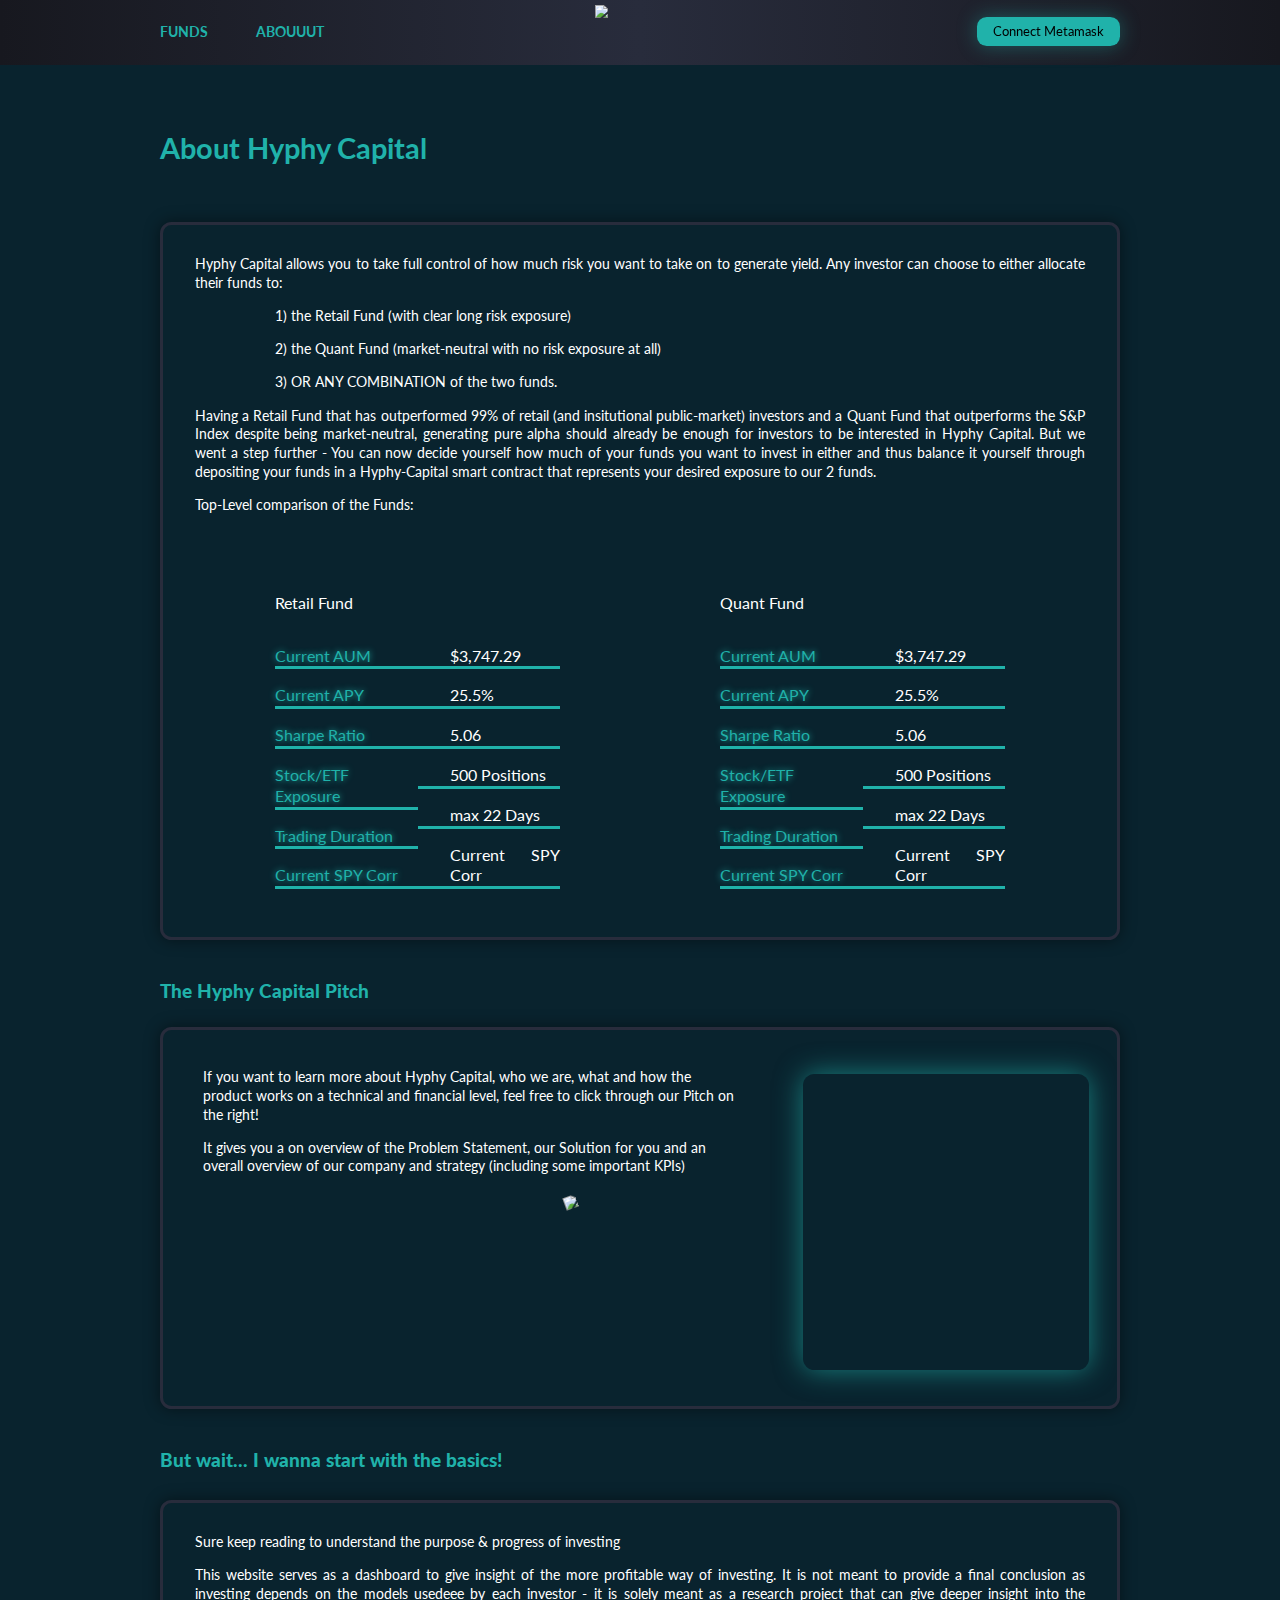
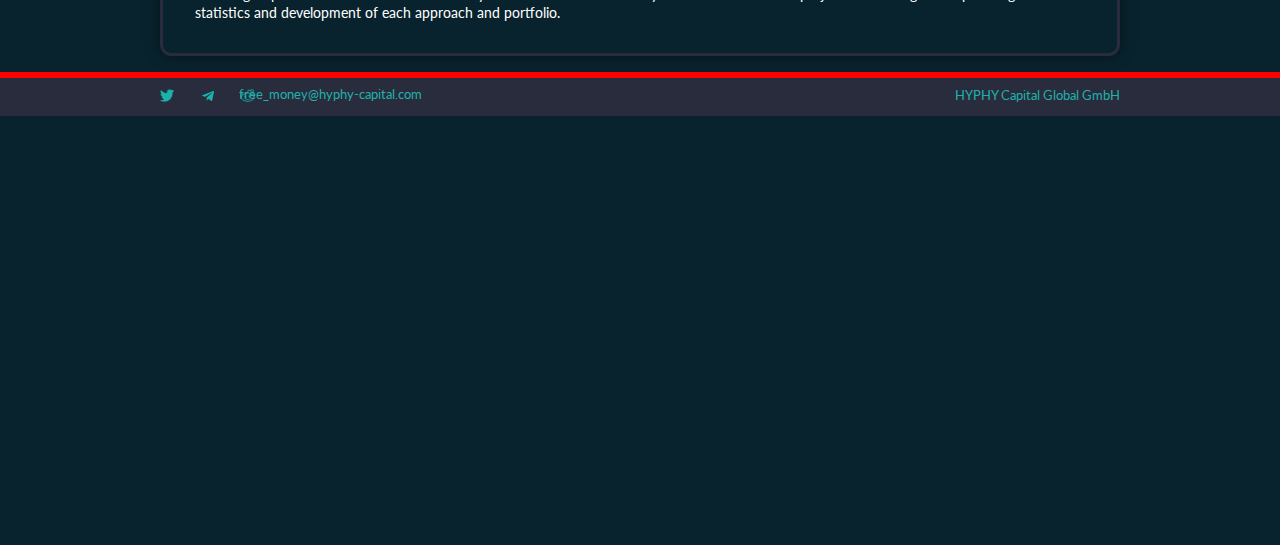
==== commit 745d1acc: "renewing css for html filrd" ====
--- a/about.html
+++ b/about.html
@@ -7,7 +7,7 @@
     <title>About</title>
     <link rel="preconnect" href="https://fonts.gstatic.com">
     <link href="https://fonts.googleapis.com/css2?family=Lato&display=swap" rel="stylesheet">
-    <link rel="stylesheet" href="index51.css">
+    <link rel="stylesheet" href="index52.css">
   </head>
   <body style="background-color:#09232eff;">
     <div class="banner"></div>
@@ -19,7 +19,7 @@
             <a href="index.html"><p>FUNDS</p></a>
           </div>
           <div class="nav-link-wrapper">
-            <a href="about.html"><p>ABOUT</p></a>
+            <a href="about.html"><p>ABOUUUT</p></a>
           </div>
         </div>
         <div class="middle-side">
--- a/index52.css
+++ b/index52.css
@@ -0,0 +1,1806 @@
+body{
+    font-family: "Lato", sans-serif;
+    margin: 0px;
+    line-height: 2;
+    zoom: 80%;
+    }
+  
+  .container{
+    display: grid;
+    position: sticky;
+    top: 0px;
+    grid-template-columns: 1fr;
+  }
+  
+  .container-info{
+    display: grid;
+    grid-template-columns: 1fr;
+  }
+  
+  #PopUpMain {
+    position: fixed;
+    width: 100%;
+    height: 100%;
+    background-color: rgb(0, 0, 0, 0.5);
+    z-index: 1001;
+  }
+  
+  #PopUp {
+    width: 20%;
+    height: 20%;
+    background-color: white;
+    position: absolute;
+    top: 50%;
+    left: 50%;
+    transform: translate(-50%, -50%);
+    box-shadow: 0 0 25px lightseagreen;
+    border-radius: 0.75em;
+    text-align: center;
+  
+  }
+  
+  .button-popup {
+    cursor: pointer;
+    display: inline;
+    text-decoration: none;
+    color: black;
+    background-color: lightseagreen;
+    box-shadow: 0 0 25px rgba(32,178,170, 0.4);
+    padding: 0.5em 1.25em;
+    border-radius: 0.75em;
+  
+  }
+  
+  .modal {
+    display: none; /* Hidden by default */
+    position: fixed; /* Stay in place */
+    z-index: 1; /* Sit on top */
+    padding-top: 100px; /* Location of the box */
+    left: 0;
+    top: 0;
+    width: 100%; /* Full width */
+    height: 100%; /* Full height */
+    overflow: auto; /* Enable scroll if needed */
+    background-color: rgb(0,0,0); /* Fallback color */
+    background-color: rgba(0,0,0,0.4); /* Black w/ opacity */
+  }
+  
+  /* Modal Content
+  .modal-content {
+    background-color: #fefefe;
+    margin: auto;
+    padding: 20px;
+    border: 1px solid #888;
+    width: 80%;
+  }
+  
+  /* The Close Button */
+  .close {
+    color: #aaaaaa;
+    float: right;
+    font-size: 28px;
+    font-weight: bold;
+  }
+  
+  .close:hover,
+  .close:focus {
+    color: #000;
+    text-decoration: none;
+    cursor: pointer;
+  }
+  
+  .modal-content{
+    position: absolute;
+    top: 50%;
+    left: 50%;
+    transform: translate(-50%, -50%);
+    width: 400px;
+    background: white;
+    border-radius: 10px;
+    box-shadow: 10px 10px 15px rgba(0,0,0,0.05);
+  }
+  .modal-content h1{
+    text-align: center;
+    padding: 20px 0;
+    border-bottom: 1px solid silver;
+  }
+  
+  .modal-content span{
+    position: relative;
+    left: -5%;
+  
+  }
+  .modal-content form{
+    padding: 0 40px;
+    box-sizing: border-box;
+  }
+  form .txt_field{
+    position: relative;
+    border-bottom: 2px solid #adadad;
+    margin: 30px 0;
+  }
+  .txt_field input{
+    width: 100%;
+    padding: 0 5px;
+    height: 40px;
+    font-size: 16px;
+    border: none;
+    background: none;
+    outline: none;
+  }
+  .txt_field label{
+    position: absolute;
+    top: 50%;
+    left: 5px;
+    color: #adadad;
+    transform: translateY(-50%);
+    font-size: 16px;
+    pointer-events: none;
+    transition: .5s;
+  }
+  .txt_field span::before{
+    content: '';
+    position: absolute;
+    top: 40px;
+    left: 0;
+    width: 0%;
+    height: 2px;
+    background: #2691d9;
+    transition: .5s;
+  }
+  .txt_field input:focus ~ label,
+  .txt_field input:valid ~ label{
+    top: -5px;
+    color: #2691d9;
+  }
+  .txt_field input:focus ~ span::before,
+  .txt_field input:valid ~ span::before{
+    width: 100%;
+  }
+  .pass{
+    margin: -5px 0 20px 5px;
+    color: #a6a6a6;
+    cursor: pointer;
+  }
+  .pass:hover{
+    text-decoration: underline;
+  }
+  input[type="submit"]{
+    width: 100%;
+    height: 50px;
+    border: 1px solid;
+    background: lightseagreen;
+    border-radius: 25px;
+    font-size: 18px;
+    color: #e9f4fb;
+    font-weight: 700;
+    cursor: pointer;
+    outline: none;
+  }
+  input[type="submit"]:hover{
+    border-color: #2691d9;
+    box-shadow: 0 0 35px rgb(32, 178, 170, 85%);
+    transition: .5s;
+  }
+  .signup_link{
+    margin: 30px 0;
+    text-align: center;
+    font-size: 16px;
+    color: #666666;
+  }
+  .signup_link a{
+    color: #2691d9;
+    text-decoration: none;
+  }
+  .signup_link a:hover{
+    text-decoration: underline;
+  }
+  
+  .nav-wrapper{
+    display: flex;
+    justify-content: space-between;
+    padding-left: 200px;
+    padding-top: 5px;
+  
+    padding-right: 200px;
+    color: lightseagreen;
+    background-color: #282c3c;
+    background-image: linear-gradient(to right, #17181f , #282c3c, #17181f );
+  }
+  
+  .content {
+    padding: 16px;
+  }
+  
+  /* The sticky class is added to the navbar with JS when it reaches its scroll position */
+  .sticky {
+    position: fixed;
+    top: 0;
+    width: 100%;
+  }
+  
+  /* Add some top padding to the page content to prevent sudden quick movement (as the navigation bar gets a new position at the top of the page (position:fixed and top:0) */
+  .sticky + .content {
+    padding-top: 60px;
+  }
+  
+  .left-side{
+    display: flex;
+  }
+  
+  .middle-side {
+    position: relative;
+    left: -40px;
+  }
+  
+  .right-side {
+    display: flex;
+  }
+  
+  .login {
+    position: relative;
+    top: 20%;
+    margin-right: 40px;
+  }
+  
+  .nav-wrapper > .left-side > div {
+    margin-right: 60px;
+    font-size: 15px;
+  
+  }
+  
+  
+  .nav-link-wrapper{
+    height: 25px;
+    font-weight: bold;
+    padding-bottom: 1px;
+    font-size: 18px;
+    color: lightseagreen;
+    border-bottom: 3px solid transparent;
+    transition: border-bottom 0.5s;
+    /*margin-right: 40px;*/
+  }
+  
+  .nav-link-wrapper a {
+    font-size: 18px;
+    font-weight: bold;
+    color: lightseagreen;
+    text-decoration: none;
+    transition: 0.5s;
+  }
+  
+  .nav-link-wrapper:hover {
+    border-bottom: 1px solid lightseagreen;
+  }
+  
+  .nav-link-wrapper a:hover {
+    color: lightseagreen;
+  }
+  
+  
+  
+  .active-nav-link a {
+    color:lightseagreen !important;
+  }
+  
+  
+  .aum-wrapper {
+    padding-top: 40px;
+    padding-left: 200px;
+    display: flex;
+  }
+  
+  .aum-text {
+    color: lightseagreen;
+    font-size: 20px;
+    font-weight: 900;
+    padding-right: 20px;
+  }
+  
+  .aum-figure {
+    color: white;
+    font-size: 20px;
+    font-weight: 900;
+  }
+  
+  .description-wrapper-header {
+    justify-content: space-between;
+    padding-left: 100px;
+    padding-right: 100px;
+    padding-top: 100px;
+    padding-bottom: 20px;
+  
+  }
+  
+  .description-wrapper {
+    justify-content: space-between;
+    padding-left: 200px;
+    padding-right: 200px;
+    padding-top: 20px;
+    padding-bottom: 20px;
+  
+  }
+  
+  .investor-card {
+    justify-content: space-between;
+    padding-left: 200px;
+    padding-right: 200px;
+    padding-bottom: 60px;
+  
+  }
+  
+  .description-2-wrapper {
+    justify-content: space-between;
+    padding-left: 200px;
+    padding-right: 200px;
+    padding-bottom: 40px;
+  
+  }
+  
+  .description-header {
+    font-size: 24px;
+    font-weight: 900;
+    color: lightseagreen;
+    padding-bottom: 20px;
+  }
+  
+  .investor-description-header {
+    font-size: 24px;
+    font-weight: 900;
+    color: lightseagreen;
+    padding-bottom: 10px;
+  }
+  
+  
+  
+  .description-text {
+    color: #EBEBEB;
+    margin-top: 5px;
+    font-size: 18px;
+    line-height: 1.3;
+    text-align: justify;
+  }
+  
+  .description-card-text {
+    color: #EBEBEB;
+    margin-top: 5px;
+    font-size: 18px;
+    line-height: 1.3;
+    text-align: justify;
+  }
+  
+  
+  .description-text-pitchapp {
+    font-size: 18px;
+    line-height: 1.3;
+    padding-left: 20px;
+    padding-right: 20px;
+    color: white;
+    background-color: #09232eff;
+    box-shadow: 0 0 20px rgba(0, 0, 0, 0.45);
+    border-style: solid;
+    border-color: #282c3c;
+    border-radius: 0.9rem;
+    overflow: hidden;
+    display: grid;
+    grid-template-columns: 1fr 1fr;
+  }
+  
+  .description-text-pitchapp-left {
+    padding-top: 30px;
+    padding-left: 30px;
+    padding-right: 40px;
+  }
+  
+  .arrow {
+    padding-top: 50px;
+    padding-left: 450px;
+    transform: rotate(-20deg);
+    /*text-align: center;*/
+  }
+  
+  .description-text-pitchapp-right {
+    position: relative;
+    vertical-align: middle;
+    padding-top: 55px;
+    padding-bottom: 40px;
+    padding-left: 40px;
+  }
+  
+  .description-text-pitchapp-right iframe {
+    background-color: #09232eff;
+    box-shadow: 0 0 35px rgb(32, 178, 170, 65%);
+    border-style: solid;
+    border-color: lightseagreen;
+    border-radius: 0.9rem;
+    overflow: hidden;
+  }
+  
+  .Other-columns {
+    display: grid;
+    grid-template-columns: 1fr 1fr 1fr;
+  }
+  
+  
+  .NFT-slider {
+    color: #EBEBEB;
+    margin: 10px;
+    font-size: 18px;
+    line-height: 1.3;
+    text-align: justify;
+    padding-left: 20px;
+    padding-right: 20px;
+    background-color: #09232eff;
+    box-shadow: 0 0 20px rgb(0 0 0 / 45%);
+    border-style: solid;
+    border-color: #282c3c;
+    border-radius: 0.9rem;
+    overflow: hidden;
+  }
+  
+  .Contact {
+    color: #EBEBEB;
+    margin: 10px;
+    font-size: 18px;
+    line-height: 1.3;
+    text-align: justify;
+    padding-left: 20px;
+    padding-right: 20px;
+    background-color: #09232eff;
+    box-shadow: 0 0 20px rgb(0 0 0 / 45%);
+    border-style: solid;
+    border-color: #282c3c;
+    border-radius: 0.9rem;
+    overflow: hidden;
+  }
+  
+  .Contact a {
+    color: lightseagreen;
+    background-color: transparent;
+    text-decoration: none;
+  }
+  
+  .Newsletter-main {
+    color: #EBEBEB;
+    margin: 10px;
+    font-size: 18px;
+    line-height: 1.3;
+    text-align: justify;
+    padding-left: 20px;
+    padding-right: 20px;
+    background-color: #09232eff;
+    box-shadow: 0 0 20px rgb(0 0 0 / 45%);
+    border-style: solid;
+    border-color: #282c3c;
+    border-radius: 0.9rem;
+    overflow: hidden;
+  }
+  
+  .filterDiv {
+    float: left;
+    display: none;
+    margin-left: 20%;
+    padding-bottom: 25px;
+  }
+  
+  .show {
+    display: block;
+  }
+  
+  .attention-wrapper {
+    position: relative;
+    margin-bottom: 40px;
+    color: white;
+    left: 200px;
+    width: 78.3%;
+    padding-left: 10px;
+    top: 20px;
+    bottom: 60px;
+    color: black;
+    line-height: 1.4;
+    background-color: #282c3c;
+    box-shadow: 0 0 20px rgb(0 0 0 / 45%);
+    border-style: solid;
+    border-color: #282c3c;
+    border-radius: 0.9rem;
+    overflow: hidden;
+  }
+  
+  .attention-box {
+    color: white;
+    font-size: 17px;
+    display: flex;
+    padding-right: 15px;
+  }
+  
+  .attention-box img{
+    padding-top: 15px;
+    padding-right: 15px;
+  }
+  
+  .attention-box a{
+    color: lightseagreen;
+    font-size: 17px;
+    background-color: transparent;
+    text-decoration: none;
+  }
+  
+  .card{
+    color: var(--clr-neutral-100);
+    float: left;
+    display: none;
+    /*background-image: url(images/retail2.png);*/
+    /*background-size: cover;*/
+    /*padding: 17rem 0 0;*/
+    /*width: 50%;
+    /*max-height: 40px;*/
+    /*border-style: solid;
+    border-color: #fadf96;*/
+    height: 100%;
+    width: 75%;
+    border-radius: 0.99rem;
+    display: block;
+    overflow: hidden;
+    box-shadow: 0 0 25px rgba(32, 178, 170, 0.6);
+    justify-content: center;
+  
+    transition: transform 300ms ease;
+  }
+  
+  .manual-btn {
+    border: 4px solid lightseagreen;
+    padding: 5px;
+    border-radius: 10px;
+    cursor: pointer;
+    transition: 0.2s;
+  
+  }
+  
+  .manual-btn:not(:last-child) {
+    margin-right: 40px;
+  }
+  
+  .manual-btn:hover {
+    background: lightseagreen;
+  }
+  
+  #radio1:checked ~ .first {
+    margin-left: 0;
+  }
+  
+  #radio2:checked ~ .first {
+    margin-left: -20%;
+  }
+  
+  #radio3:checked ~ .first {
+    margin-left: -40%;
+  }
+  
+  #radio4:checked ~ .first {
+    margin-left: -60%;
+  }
+  
+  .slider {
+    width: 100%;
+    height: 100%;
+    border-radius: 10px;
+  }
+  
+  .slides {
+    width: 500%;
+    height: 100%;
+    display: flex;
+  }
+  
+  .slides input {
+    display: none;
+  }
+  
+  .slide {
+    width: 20%;
+    transition: 2s;
+  }
+  
+  .slide img{
+    width: 100%;
+    height: 100%;
+  }
+  
+  .navigation-manual {
+    position: relative;
+    /*width: 1%;*/
+    margin-top: -20px;
+    display: flex;
+    padding-top: 0px;
+    padding-left: 15%;
+    top: -20px;
+  }
+  
+  
+  :root {
+    --clr-neutral-900: hsl(207, 19%,9%);
+    --clr-neutral-100: hsl(0,0%,100%);
+    --clr-accent-400: hsl(142, 90%, 61%);
+  }
+  
+  .card-wrapper-left {
+    padding-left: 200px;
+    padding-right: 30px;
+    padding-bottom: 10px;
+    padding-top: 30px;
+  }
+  
+  .card-wrapper-right {
+    padding-left: 30px;
+    padding-right: 200px;
+    padding-bottom: 10px;
+    padding-top: 30px;
+  }
+  
+  .card-left{
+    color: var(--clr-neutral-100);
+    background-image: url(images/retail3.png);
+    background-size: cover;
+    padding: 17rem 0 0;
+    max-width: 100%;
+    border-style: solid;
+    border-color: lightseagreen;
+    border-radius: 0.8rem;
+    overflow: hidden;
+  
+    transition: transform 500ms ease;
+  }
+  
+  .card-right{
+    color: var(--clr-neutral-100);
+    background-image: url(images/quant2.png);
+    background-size: cover;
+    text-align: right;
+    padding: 17rem 0 0;
+    max-width: 100%;
+    border-style: solid;
+    border-color: lightseagreen;
+    border-radius: 0.8rem;
+    overflow: hidden;
+  
+    transition: transform 500ms ease;
+  }
+  
+  .card-left:hover {
+    transform: scale(1.04);
+  }
+  
+  .card-right:hover {
+    transform: scale(1.04);
+  }
+  
+  .card-content {
+    --padding: 1.5rem;
+    padding: var(--padding);
+    background: linear-gradient(
+      hsl(0 0% 0% / 0),
+      hsl(0 0% 0% / 0.75) 25%,
+      hsl(0 0% 0% / 0.9)
+      );
+  
+    transform: translateY(60%);
+    transition: transform 400ms ease;
+  }
+  
+  .card-content > * {
+    opacity: 0;
+    transition: opacity 400ms linear;
+  }
+  
+  .card-left:hover .card-content {
+    transform: translateY(0);
+  }
+  
+  .card-right:hover .card-content {
+    transform: translateY(0);
+  }
+  
+  .card-left:hover .card-content > * {
+    opacity: 1;
+  }
+  
+  .card-right:hover .card-content > * {
+    opacity: 1;
+  }
+  
+  .card-title-left {
+    position: relative;
+    width: max-content;
+  }
+  
+  .card-title-right {
+    position: absolute;
+    right: -200px;
+    text-align: right;
+    width: max-content;
+  }
+  
+  .card-title-left::after{
+    content: "";
+    position: absolute;
+    height: 4px;
+    left: calc(var(--padding)*-1);
+    bottom: 0;
+    width: calc(100% + var(--padding));
+    background: lightseagreen;
+    transform: scaleX(0);
+    transform-origin: left;
+    transition: transform 600ms ease;
+  }
+  
+  .card-title-right::after{
+    content: "";
+    position: absolute;
+    height: 4px;
+    right: calc(var(--padding)*-1);
+    bottom: 0;
+    width: calc(100% + var(--padding));
+    background: lightseagreen;
+    transform: scaleX(0);
+    transform-origin: right;
+    transition: transform 600ms ease;
+  }
+  
+  
+  .card-left:hover .card-title-left::after {
+    transform: scaleX(1);
+  }
+  
+  .card-right:hover .card-title-right::after {
+    transform: scaleX(1);
+  }
+  
+  .card-body {
+  }
+  
+  .button {
+    cursor: pointer;
+    display: inline;
+    text-decoration: none;
+    color: black;
+    background-color: lightseagreen;
+    padding: 0.5em 1.25em;
+    border-radius: 0.25em;
+  
+  }
+  
+  .button:hover, button.focus {
+    background-color: white;
+  }
+  
+  .sc-button {
+    cursor: pointer;
+    display: inline;
+    text-decoration: none;
+    color: black;
+    background-color: lightseagreen;
+    padding: 0.5em 3.5em;
+    border-radius: 0.25em;
+  
+  }
+  
+  .sc-button:hover, sc-button.focus {
+    background-color: white;
+  }
+  
+  .individ-apy-wrapper{
+    display: grid;
+    grid-template-columns: 1fr 1fr;
+    justify-content: space-between;
+    font-size: 20px;
+    padding-left: 22%;
+    padding-bottom: 20px;
+  }
+  
+  .form-control {
+      height: 35px;
+      font-size: 16px;
+      font-weight: bolder;
+      padding-left: 10px;
+      color: lightseagreen;
+      background-color: #09232eff;
+      border-style: solid;
+      border-radius: 0.75em;
+      border-color: lightseagreen;
+      box-shadow: 0 0 20px rgba(32,178,170, 0.3);
+  }
+  
+  .form-invest{
+      padding-right: 20px;
+  }
+  
+  
+  .login-button {
+    cursor: pointer;
+    display: inline;
+    text-decoration: none;
+    color: lightseagreen;
+    background-color: #282c3c;
+    padding: 0.5em 1.25em;
+    border-radius: 0.75em;
+    border-color: lightseagreen;
+    font-size: 15px;
+    font-weight:normal;
+  }
+  
+  .login-button:hover, login-button.focus {
+    color: black;
+    background-color: white;
+    box-shadow: 0 0 25px rgba(255,255,255, 0.3);
+  }
+  
+  .button-wallet {
+    cursor: pointer;
+    display: inline;
+    text-decoration: none;
+    color: black;
+    background-color: lightseagreen;
+    box-shadow: 0 0 25px rgba(32,178,170, 0.4);
+    padding: 0.5em 1.25em;
+    border-radius: 0.75em;
+  
+  }
+  
+  .button-wallet:hover, button-wallet.focus {
+    background-color: white;
+    box-shadow: 0 0 25px rgba(255,255,255, 0.3);
+  }
+  
+  .newsletter-button{
+    font-size: 16px;
+    cursor: pointer;
+    display: inline;
+    text-decoration: none;
+    color: black;
+    background-color: lightseagreen;
+    box-shadow: 0 0 25px rgba(32,178,170, 0.4);
+    padding: 0.5em 1.25em;
+    border-radius: 0.75em;
+  
+  }
+  
+  .newsletter-button:hover, newsletter-button.focus {
+    background-color: white;
+    box-shadow: 0 0 25px rgba(255,255,255, 0.3);
+  }
+  
+  .body-padding {
+    padding-left: 400px;
+    padding-right: 400px;
+  }
+  
+  .clear {
+    position: relative;
+  
+  }
+  
+  .email {
+    position: absolute;
+    left: 800px;
+  
+  }
+  
+  .stat-brand p {
+    color: lightseagreen;
+  }
+  
+  .brand p {
+    position: relative;
+    top: 4%;
+  }
+  
+  
+  .button-quant {
+    cursor: pointer;
+    display: inline;
+    text-decoration: none;
+    color: black;
+    background-color: white;
+    box-shadow: 0 0 25px rgba(32,178,170, 0.4);
+    padding: 0.5em 1.25em;
+    border-radius: 0.75em;
+  
+  }
+  
+  .button-quant:hover, button-quant.focus {
+    background-color: white;
+    box-shadow: 0 0 25px rgba(255,255,255, 0.3);
+  }
+  
+  .button-quant-strategy {
+    cursor: pointer;
+    display: inline;
+    text-decoration: none;
+    color: black;
+    background-color: lightseagreen;
+    box-shadow: 0 0 25px rgba(32,178,170, 0.4);
+    padding: 0.5em 1.25em;
+    border-radius: 0.75em;
+  
+  }
+  
+  .button-quant-strategy:hover, button-quant-strategy.focus {
+    background-color: white;
+    box-shadow: 0 0 25px rgba(255,255,255, 0.3);
+  }
+  
+  .Footer {
+    display: grid;
+    grid-template-columns: 1fr 1fr;
+    position: relative;
+    display: flex;
+    color: lightseagreen;
+    background-color: #282c3c;
+    width: 100%;
+    justify-content: space-between;
+    bottom: 0;
+  
+    padding-top: 5px;
+    padding-bottom: 5px;        /* Footer height */
+  }
+  
+  .Links {
+    display: grid;
+    grid-template-columns: repeat( 4, minmax(25px, 1fr) );
+    padding-left: 200px;
+  }
+  
+  .twitter {
+    color: lightseagreen;
+    margin-top: 5px;
+    width: 50px;
+  }
+  
+  .tele {
+    margin-top: 6px;
+    width: 50px;
+  }
+  
+  .reddit {
+    margin-top: 5px;
+    width: 50px;
+  }
+  
+  .email {
+    position: absolute;
+    left: 18.7%;
+  }
+  
+  
+  .Info {
+    margin-top: 2px;
+    padding-right: 200px;
+  
+  }
+  
+  .nav-wrapper-quant{
+    display: flex;
+    justify-content: space-between;
+    padding-top: 20px;
+    padding-bottom: 20px;
+    padding-right: 100px;
+    color: lightseagreen;
+  }
+  
+  .nav-wrapper-quant > .left-side > div {
+    margin-right: 50px;
+    font-size: 16px;
+  }
+  
+  
+  
+  .quant-wrapper{
+    justify-content: space-between;
+    font-size: 20px;
+    padding-left: 200px;
+    padding-top: 60px;
+    padding-bottom: 20px;
+    padding-right: 200px;
+  }
+  
+  .funds-describer {
+    display: grid;
+    grid-template-columns: 1fr 1fr;
+  }
+  
+  .funds-wrapper{
+    
+    justify-content: space-between;
+    font-size: 20px;
+    padding-left: 200px;
+    padding-top: 60px;
+    padding-bottom: 20px;
+    padding-right: 100px;
+  }
+  
+  .quant-fund-wrapper{
+    
+    justify-content: space-between;
+    font-size: 20px;
+    padding-left: 100px;
+    padding-top: 60px;
+    padding-bottom: 20px;
+    padding-right: 100px;
+  }
+  
+  .quant-fund-info {
+    display: grid;
+    grid-template-columns: 1fr 1fr;
+  }
+  
+  .quant-left{
+    display: flex;
+    font-weight: 900;
+    color: lightseagreen;
+  }
+  
+  .quant-aum {
+    padding-top: 20px;
+    display: flex;
+  }
+  
+  .quant-aum-text {
+    color: lightseagreen;
+    padding-right: 60px;
+    text-shadow: 0 0 8px rgba(32,178,170, 0.9);
+  }
+  
+  .drawdown-investor {
+    padding-top: 20px;
+    display: flex;
+  }
+  
+  .drawdown-investor-text {
+    color: lightseagreen;
+    padding-right: 60px;
+    text-shadow: 0 0 8px rgba(32,178,170, 0.9);
+  }
+  
+  .apy-investor {
+    position: relative;
+    left: -50px;
+    padding-top: 20px;
+    display: flex;
+  }
+  
+  .apy-investor-text {
+    color: lightseagreen;
+    padding-right: 60px;
+    text-shadow: 0 0 8px rgba(32,178,170, 0.9);
+  }
+  
+  .quant-aum-figure {
+    color: white;
+    padding-left: 40px;
+    text-align: right;
+    text-shadow: 0 0 10px rgba(255,255,255, 0.5);
+  }
+  
+  .quant-apy {
+    display: flex;
+  }
+  
+  .quant-apy-text {
+    color: lightseagreen;
+    padding-right: 67px;
+    background-color:lightseagreen;
+    height: 3px;
+    text-shadow: 0 0 8px rgba(32,178,170, 0.9);
+  }
+  
+  .quant-apy-figure {
+    color: white;
+    padding-left: 40px;
+    text-align: right;
+    text-shadow: 0 0 10px rgba(255,255,255, 0.5);
+  }
+  
+  .quant-corr {
+    display: flex;
+  }
+  
+  .quant-corr-text {
+    color: lightseagreen;
+    padding-right: 27px;
+    background-color:lightseagreen;
+    height: 3px;
+    text-shadow: 0 0 8px rgba(32,178,170, 1.5);
+  }
+  
+  .quant-corr-figure {
+    color: white;
+    padding-left: 40px;
+    text-align: right;
+    text-shadow: 0 0 10px rgba(255,255,255, 0.5);
+  }
+  
+  .quant-corr-text-line {
+    padding-right: 27px;
+    background-color:lightseagreen;
+    height: 3px;
+    width: 10.1%;
+  }
+  
+  .quant-describer p {
+      color: lightseagreen;
+      text-shadow: 0 0 8px rgba(32,178,170, 1);
+      border-style: solid;
+      border-left: 2px lightseagreen;
+      border-top:2px lightseagreen;
+      border-right: 2px lightseagreen;
+  }
+  
+  .quant-stats p {
+      color: white;
+      padding-left: 40px;
+      border-style: solid;
+      border-color: lightseagreen;
+      border-left: 2px;
+      border-top:2px;
+      border-right: 2px ;
+  }
+  
+  
+  .canvas-wrapper {
+      position: relative;
+  }
+  
+  .wrapper canvas {
+      position: absolute;
+      top: 0;
+      left: 0;
+  }
+  
+  
+  .table-wrapper {
+    padding-top: 10px;
+    padding-left: 201px;
+    padding-right: 200px;
+  }
+  
+  .styled-table {
+      border-collapse: collapse;
+  
+      margin: 35px 0;
+      font-size: 1em;
+      font-family: "Lato";
+      min-width: 400px;
+      box-shadow: 0 0 30px rgba(0, 0, 0, 0.7);
+  }
+  
+  .styled-table thead {
+    font-weight: 900;
+  }
+  
+  .styled-table thead tr {
+      background-color: #282c3c;
+      color: lightseagreen;
+      text-align: left;
+  }
+  
+  .styled-table th,
+  .styled-table td {
+      padding-top: 12px;
+      padding-bottom: 12px;
+      padding-left: 15px;
+      padding-right: 75px;
+  }
+  
+  .styled-table tbody tr {
+      border-bottom: 2px solid #282c3c;
+      color: white;
+      background-color: #0a5e5fff;
+  }
+  
+  .styled-table tbody tr:nth-of-type(even) {
+      background-color: lightseagreen;
+  }
+  
+  .styled-table tbody tr:last-of-type {
+      border-bottom: 4px solid #282c3c;
+  }
+  
+  .table-asterisks-wrapper {
+    position: relative;
+    left: 200px;
+    width: 78.3%;
+    padding-left: 10px;
+    top: 20px;
+    bottom: 60px;
+    color: white;
+    line-height: 1.4;
+    background-color: #282c3c;
+    box-shadow: 0 0 20px rgba(0, 0, 0, 0.45);
+    border-style: solid;
+    border-color: #282c3c;
+    border-radius: 0.9rem;
+    overflow: hidden;
+  }
+  
+  .asterisk-one {
+    font-size: 13px;
+    font-weight: bold;
+  }
+  .asterisk-two {
+    font-size: 13px;
+    font-weight: bold;
+  }
+  .asterisk-three {
+    font-size: 13px;
+    font-weight: bold;
+  }
+  
+  .blocker-wrapper {
+    height: 80px;
+  }
+  
+  .newsletter-wrapper {
+    width: 100%;
+    height: 100%;
+    display: flex;
+    flex-direction: column;
+    justify-content: center;
+    align-items: center;
+  }
+  
+  .newsletter-wrapper h1 {
+    color: lightseagreen;
+    font-size: 22px;
+    margin-block-start: 0.1em;
+    margin-block-end: 0.1em;
+    margin-inline-start: 0px;
+    margin-inline-end: 0px;
+    font-weight: bold;
+  }
+  .newsletter-wrapper p {
+    color: white;
+  }
+  
+  .newsletter {
+    max-width: 550px;
+    width: 100%;
+    position: relative;
+  }
+  
+  .newsletter .input {
+    width: 400px;
+    padding: 30px 100px 30px 60px;
+    border-radius: 5px;
+    border: none;
+    font-weight: bold;
+  }
+  
+  .newsletter .fas {
+    position: absolute;
+    top: 50%;
+    transform: translateY(-50%);
+    left: 20px;
+    font-size: 18px;
+  }
+  
+  .newsletter .btn {
+    position: absolute;
+    top: 50%;
+    right: 30px;
+    transform: translateY(-50%);
+    background: lightseagreen;
+    padding: 15px 20px;
+    border-radius: 25px;
+    font-size: 12px;
+    letter-spacing: 3px;
+    color: white;
+    text-transform: uppercase;
+    cursor: pointer;
+  }
+  
+  .wallet-wrapper {
+    display: flex;
+    padding-bottom: 60px;
+    text-align: center;
+    justify-content: center;
+  }
+  
+  .active-wrapper {
+    padding-top: 20px;
+    padding-right: 120px;
+  }
+  
+  
+  .passive-wrapper {
+    padding-top: 20px;
+    padding-left: 120px;
+  }
+  
+  
+  .active-wrapper h1 {
+    color: lightseagreen;
+    font-size: 22px;
+  }
+  
+  .active-wrapper p {
+    color: white;
+    font-size: 16px;
+  }
+  
+  .active-wrapper a {
+    font-weight: bold;
+    color: white;
+    font-size: 16px;
+  }
+  
+  .passive-wrapper a {
+    font-weight: bold;
+    color: white;
+    font-size: 16px;
+  }
+  
+  .passive-wrapper h1 {
+    color: lightseagreen;
+    font-size: 22px;
+  }
+  
+  .passive-wrapper p {
+    color: white;
+    font-size: 16px;
+  }
+  
+  .active-address {
+    display: flex;
+  }
+  
+  .passive-address {
+    display: flex;
+  }
+  
+  .etherscan-link {
+    position: relative;
+    top: 15px;
+    padding-left: 25px;
+  }
+  
+  .list {
+    padding-left: 100px;
+  }
+  
+  .description-text {
+    padding-left: 40px;
+    padding-right: 40px;
+    padding-top: 20px;
+    padding-bottom: 20px;
+    color: white;
+    background-color: #09232eff;
+    box-shadow: 0 0 20px rgba(0, 0, 0, 0.45);
+    border-style: solid;
+    border-color: #282c3c;
+    border-radius: 0.9rem;
+    overflow: hidden;
+    }
+  
+  .description-card-text {
+    padding-left: 40px;
+    padding-right: 40px;
+    padding-top: 20px;
+    padding-bottom: 20px;
+    color: white;
+    background-color: #09232eff;
+    box-shadow: 0 0 20px rgba(0, 0, 0, 0.45);
+    border-style: solid;
+    border-color: lightseagreen;
+    border-radius: 0.9rem;
+    overflow: hidden;
+    }
+  
+  .description-text a {
+    color: lightseagreen;
+    background-color: transparent;
+    text-decoration: none;
+  }
+  
+  .description-text a:hover {
+    color: lightseagreen;
+    background-color: transparent;
+    text-decoration: underline;
+  }
+  
+  .generate-contract {
+    position: relative;
+    padding-top: 40px;
+    padding-left: 38.5%;
+  }
+  
+  
+  .description-text-wrapper {
+    padding-top: 100px;
+    padding-left: 200px;
+    padding-right: 200px;
+    display: grid;
+    grid-template-columns: 1fr 1fr;
+  }
+  
+  .description-video {
+    position: relative;
+    padding-top: 125px;
+    padding-left: 150px;
+    align-items: center;
+  
+  }
+  
+  .description-distribution {
+    position: relative;
+    padding-top: 25px;
+    padding-left: 150px;
+    align-items: center;
+  
+  }
+  
+  .description-video iframe{
+    background-color: #09232eff;
+    box-shadow: 0 0 35px rgba(0, 0, 0, 0.95);
+    border-style: solid;
+    border-color: #282c3c;
+    border-radius: 0.9rem;
+    overflow: hidden;
+    }
+  
+  .usp-wrapper {
+    display: grid;
+    grid-template-columns: 1fr 1fr 1fr;
+    padding-left: 200px;
+    padding-right: 200px;
+    color: white;
+    }
+  
+  .No-Lock {
+    display: flex;
+    padding-left: 10px;
+    font-size: 18px;
+    font-weight: bold;
+    }
+  
+  .No-Lock img {
+    padding-top: 25px;
+    padding-right: 10px;
+    }
+  
+  .No-Asset {
+    display: flex;
+    padding-left: 10px;
+    font-size: 18px;
+    font-weight: bold;
+    }
+  
+  .No-Asset img {
+    padding-top: 25px;
+    padding-right: 10px;
+    }
+  
+  .Performance-Fee {
+    display: flex;
+    padding-left: 10px;
+    font-size: 18px;
+    font-weight: bold;
+    }
+  
+  .Performance-Fee img {
+    padding-top: 25px;
+    padding-right: 10px;
+    }
+  
+  .etoro-wrapper {
+    text-align: center;
+    padding-top: 20px;
+    }
+  
+  .etoro-wrapper h1 {
+    color: lightseagreen;
+    font-size: 22px;
+  }
+  
+  .etoro-wrapper p {
+    color: white;
+    font-size: 16px;
+  }
+  
+  .etoro-wrapper a {
+    font-weight: bold;
+    color: white;
+    font-size: 16px;
+    }
+  
+  .description-blocker {
+    padding-top: 20px;
+    }
+  
+  .range{
+    position: relative;
+    margin-top: 70px;
+    margin-bottom: 50px;
+    left: 21.6%;
+    height: 80px;
+    width: 500px;
+    background: #282c3c;
+    border-radius: 10px;
+    padding: 0 150px 0 150px;
+    box-shadow: 0 0 20px rgb(0 0 0 / 45%);
+  }
+  .sliderValue{
+    position: relative;
+    width: 100%;
+  }
+  .sliderValue span{
+    position: absolute;
+    height: 45px;
+    width: 45px;
+    font-weight: 500;
+    top: -40px;
+    margin-left: 65px;
+    line-height: 55px;
+    z-index: 2;
+    color: #fff;
+    transform-origin: bottom;
+    transition: transform 0.3s ease-in-out;
+  }
+  
+  .sliderValue span.show {
+    transform: translateX(380%) scale(1);
+  }
+  .sliderValue span:after {
+    position: absolute;
+    content: '';
+    height: 100%;
+    width: 100%;
+    background: lightseagreen;
+    border: 3px solid #fff;
+    z-index: -1;
+    left: 15px;
+    top: 2px;
+    transform: translateX(-52%) rotate(45deg);
+    border-bottom-left-radius: 50%;
+    box-shadow: 0px 0px 8px rgba(0,0,0,0.1);
+    border-top-left-radius: 50%;
+    border-top-right-radius: 50%;
+  }
+  .field{
+    display: flex;
+    align-items: center;
+    justify-content: center;
+    height: 100%;
+    position: relative;
+  }
+  .field .value{
+    position: absolute;
+    font-size: 18px;
+    color: lightseagreen;
+  }
+  .field .value.left{
+    left: -130px;
+    font-weight: 1000;
+  }
+  .field .value.right{
+    right: -130px;
+    font-weight: 1000;
+  }
+  .range input{
+    -webkit-appearance: none;
+    width: 100%;
+    height: 3px;
+    background: #ddd;
+    border-radius: 5px;
+    outline: none;
+    border: none;
+    z-index: 2222;
+  }
+  .range input::-webkit-slider-thumb{
+    -webkit-appearance: none;
+    width: 20px;
+    height: 20px;
+    background: red;
+    border-radius: 50%;
+    background: lightseagreen;
+    border: 1px solid lightseagreen;
+    cursor: pointer;
+  }
+  .range input::-moz-range-thumb{
+    -webkit-appearance: none;
+    width: 20px;
+    height: 20px;
+    background: red;
+    border-radius: 50%;
+    background: lightseagreen;
+    border: 1px solid lightseagreen;
+    cursor: pointer;
+  }
+  
+  
+  
+  
+  
+  
+  
+  
+  .portfolio-items-wrapper{
+    display: grid;
+    grid-template-columns: 1fr 1fr;
+  }
+  
+  .portfolio-item-wrapper-left{
+    position: relative;
+    padding: 60px;
+    transition: transform 500ms ease;
+  
+  }
+  
+  .portfolio-item-wrapper-left:hover {
+    transform: scale(1.05);
+  }
+  
+  .portfolio-item-wrapper-right{
+    position: relative;
+    padding: 40px;
+    transition: transform 500ms ease;
+  
+  }
+  
+  .portfolio-item-wrapper-right:hover {
+    transform: scale(1.05);
+  }
+  
+  
+  .portfolio-img-background-left{
+    height: 600px;
+    width: 100%;
+    background-size: cover;
+    background-position: center;
+    background-repeat: no-repeat;
+    border-radius: 0.5rem;
+    overflow: hidden;
+    border-style: solid;
+    border-color: lightseagreen;
+    color: rgba(0,0,0,0.2);
+  }
+  
+  .portfolio-img-background-left:hover {
+    background-color: rgba(0,0,0,0.2);
+  }
+  
+  .portfolio-img-background-right{
+    height: 600px;
+    width: 100%;
+    background-size: cover;
+    background-position: center;
+    background-repeat: no-repeat;
+    border-radius: 0.5rem;
+    overflow: hidden;
+    border-style: solid;
+    border-color: lightseagreen;
+  }
+  
+  
+  .img-text-wrapper-left {
+    position: absolute;
+    top: 0;
+    display: flex;
+    flex-direction: column;
+    justify-content: center;
+    align-items: center;
+    height: 100%;
+    text-align: left;
+    padding-left: 10px;
+    padding-right: 300px;
+  }
+  
+  .img-text-wrapper-right {
+    position: absolute;
+    top: 0;
+    display: flex;
+    flex-direction: column;
+    justify-content: center;
+    align-items: center;
+    height: 100%;
+    text-align: left;
+    padding-left: 100px;
+    padding-right: 10px;
+  
+  }
+  
+  
+  .logo-wrapper-left img{
+    position: relative;
+    top: -125px;
+    left: 525px;
+    width: 45%;
+  }
+  
+  .logo-wrapper-left:hover img{
+    position: relative;
+    top: -125px;
+    left: 525px;
+    transition: 0.2s;
+    width: 45%;
+  }
+  
+  
+  
+  .logo-wrapper-right img{
+    width: 0.1%;
+    margin-bottom: 20px;
+    padding-left: 100px;
+    padding-right: 100px;
+  }
+  
+  .logo-wrapper-right:hover img{
+    position: relative;
+    top: -150px;
+    left: 500px;
+    transition: 0.2s;
+    width: 40%;
+    margin-bottom: 20px;
+  }
+  
+  
+  .img-text-wrapper-left {
+    transition: 0.5s;
+    font-size: 20px;
+    font-weight: bold;
+    color: transparent;
+  }
+  
+  .img-text-wrapper-right {
+    transition: 0.5s;
+    font-size: 20px;
+    font-weight: bold;
+    color: transparent;
+  }
+  
+  
+  .img-text-wrapper-left:hover {
+    font-size: 20px;
+    font-weight: bold;
+    color: lightseagreen;
+  
+  }
+  
+  .img-text-wrapper-right:hover {
+    font-size: 20px;
+    font-weight: bold;
+    color: lightseagreen;
+  }
+  
+  .two-column-wrapper{
+    display: grid;
+    border-style: solid;
+    border-color: red;
+    grid-template-columns: 1fr 1fr;
+  
+  }
+  
+  .profile-image-wrapper img{
+    width: 50%;
+    padding-left: 40px;
+  }
+  
+  .profile-content-wrapper {
+    padding:30px;
+  }
+  
+  .card-title-left {
+    position: relative;
+    width: max-content;
+  
+  }
+  
+  .card-title-right {
+    position: relative;
+    width: max-content;
+  
+  }
+  
+  .portfolio-item-wrapper-left:hover .card-title-left::after{
+    transform: scaleX(1);
+  }
+  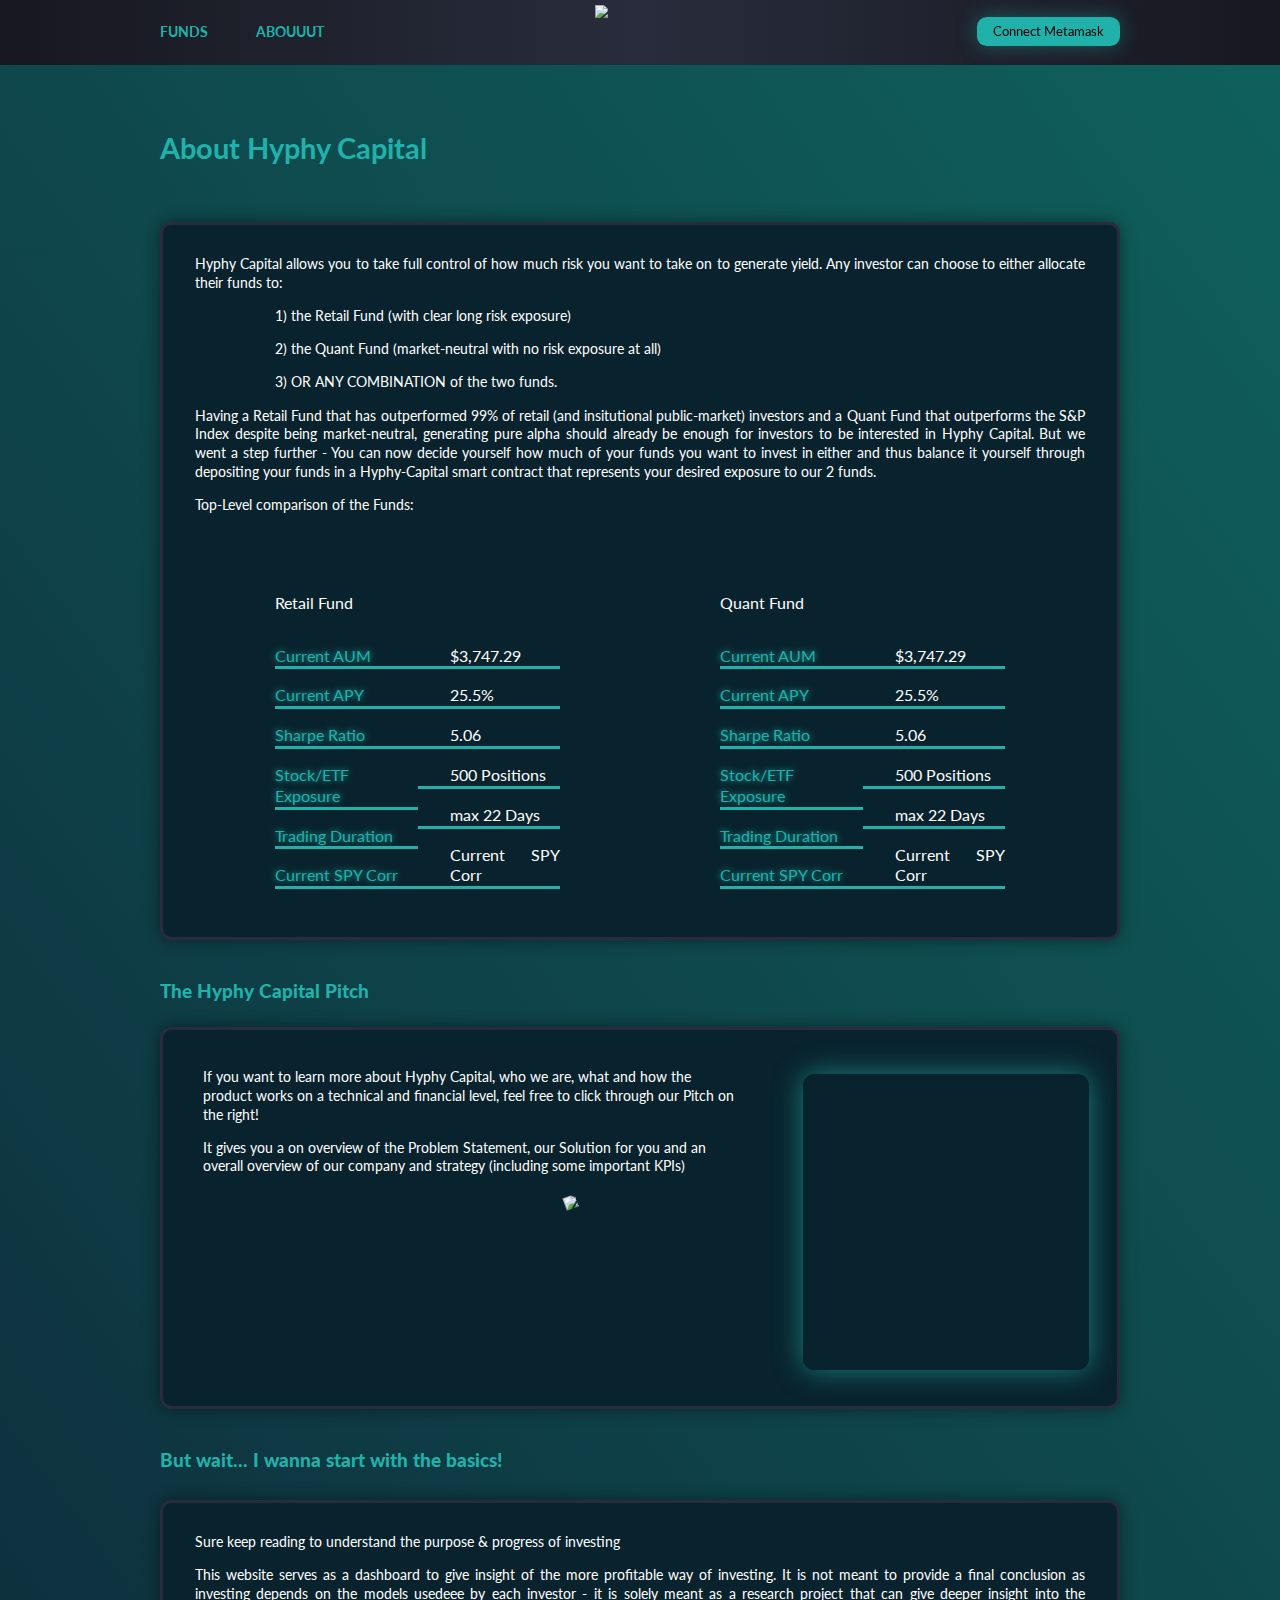
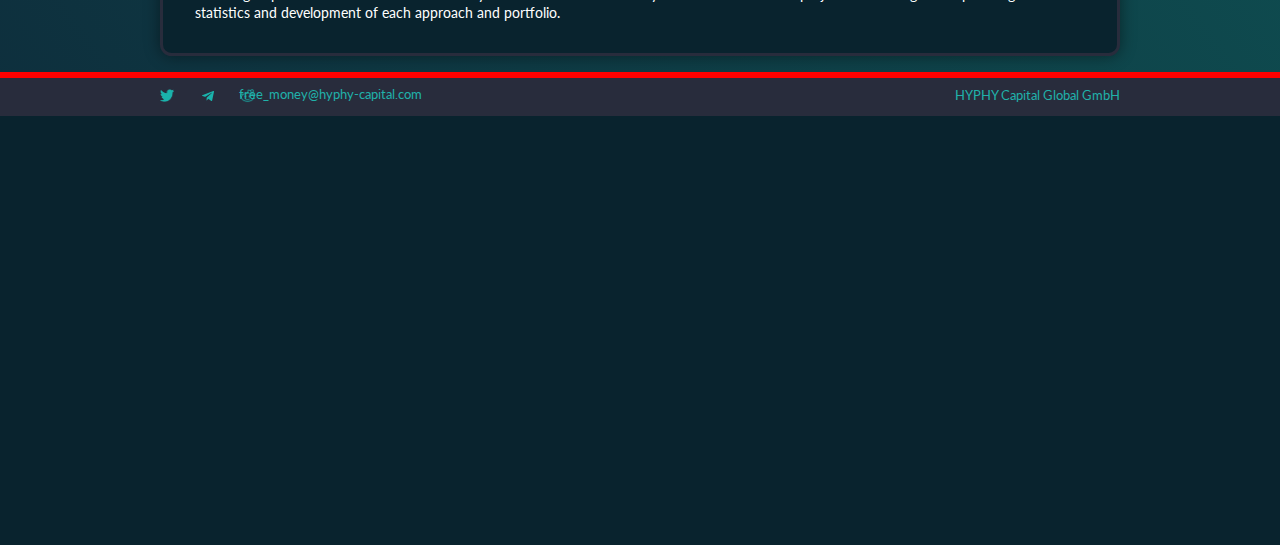
==== commit d60bfe57: "href update php" ====
--- a/about.html
+++ b/about.html
@@ -9,14 +9,14 @@
     <link href="https://fonts.googleapis.com/css2?family=Lato&display=swap" rel="stylesheet">
     <link rel="stylesheet" href="index52.css">
   </head>
-  <body style="background-color:#09232eff;">
+  <body style="background-color:#09232eff;background-image: linear-gradient(to top right, rgb(14, 47, 61),rgb(15, 97, 93))">
     <div class="banner"></div>
     <div class="container">
-      <div class="nav-wrapper">
+      <div class="nav-wrapper" style="background-image: linear-gradient(to right, #17181f , #282c3c, #17181f )">
         <div class="left-side">
           <div class="nav-link-wrapper active-nav-link">
 
-            <a href="index.html"><p>FUNDS</p></a>
+            <a href="index"><p>FUNDS</p></a>
           </div>
           <div class="nav-link-wrapper">
             <a href="about.html"><p>ABOUUUT</p></a>
--- a/index52.css
+++ b/index52.css
@@ -27,7 +27,7 @@
   
   #PopUp {
     width: 20%;
-    height: 20%;
+    height: 55%;
     background-color: white;
     position: absolute;
     top: 50%;
@@ -298,7 +298,6 @@
   }
   
   .aum-figure {
-    color: white;
     font-size: 20px;
     font-weight: 900;
   }
@@ -755,8 +754,7 @@
     transform: scaleX(1);
   }
   
-  .card-body {
-  }
+
   
   .button {
     cursor: pointer;
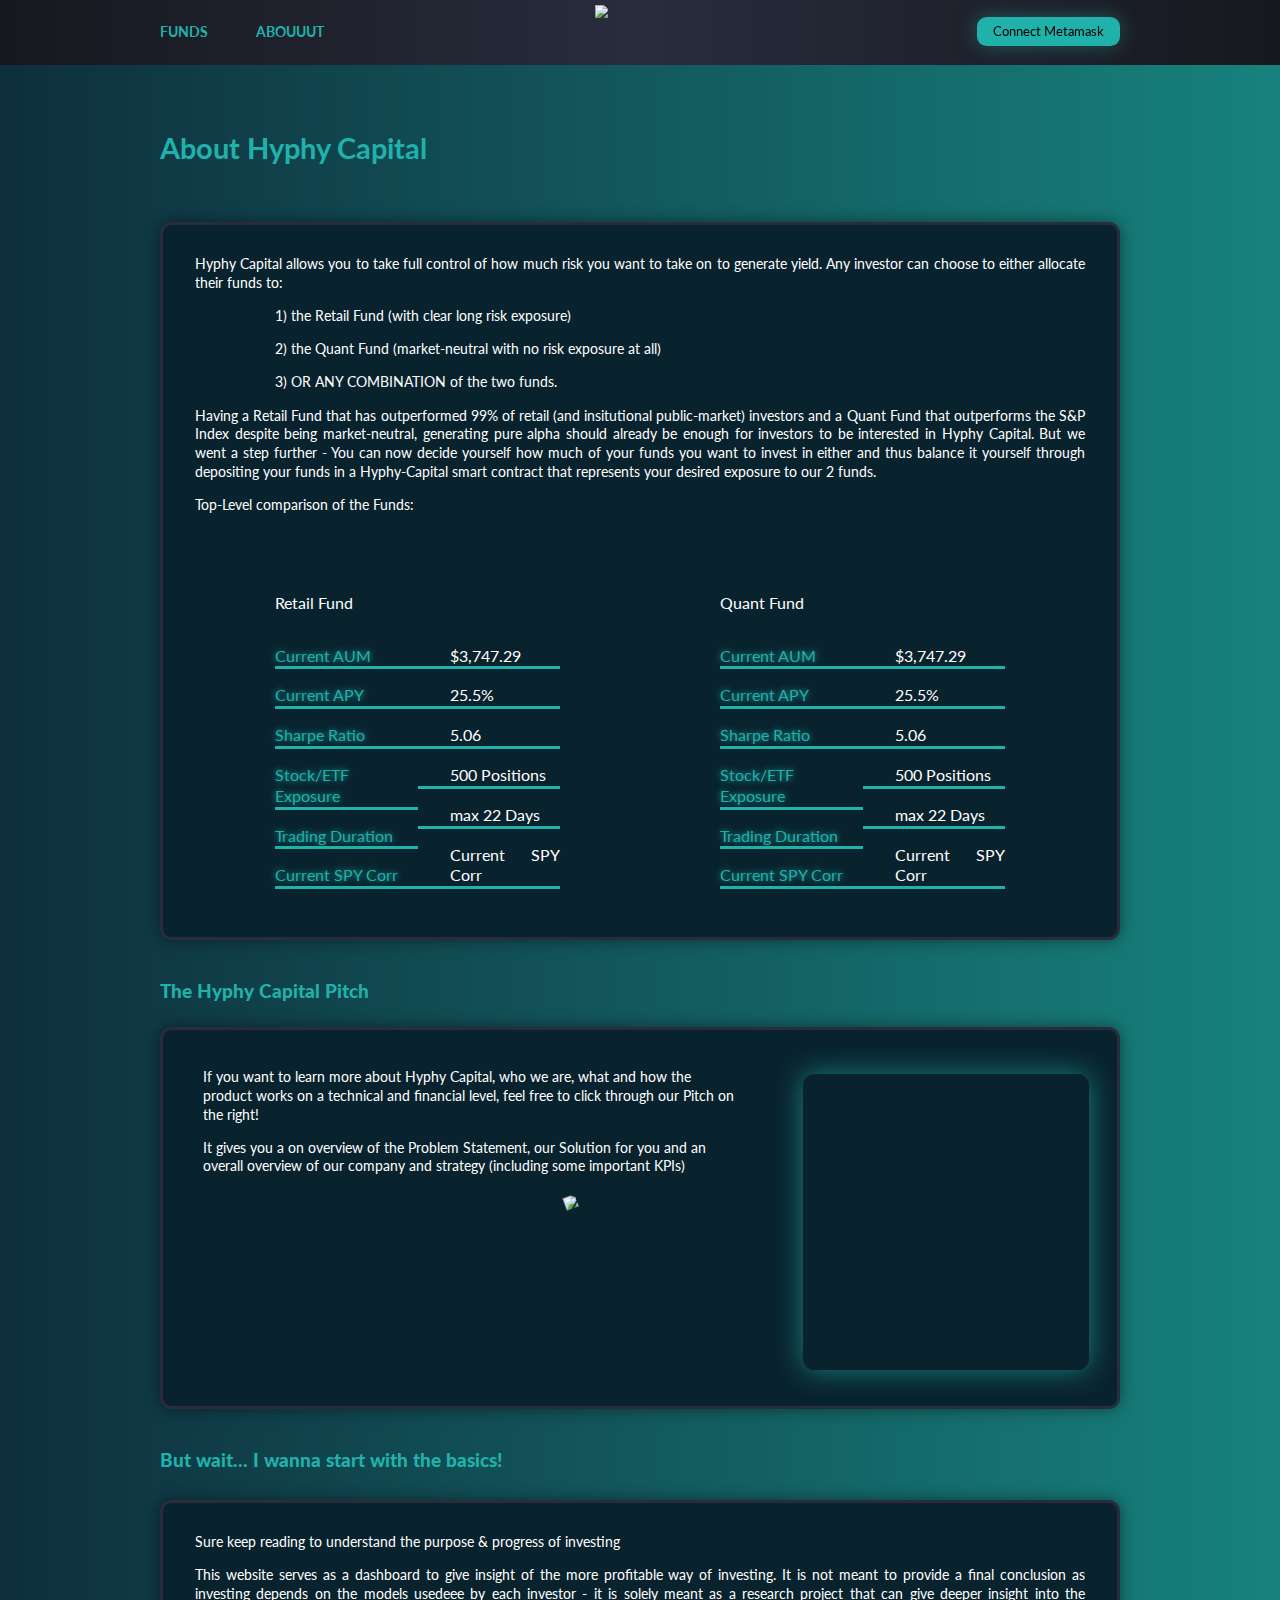
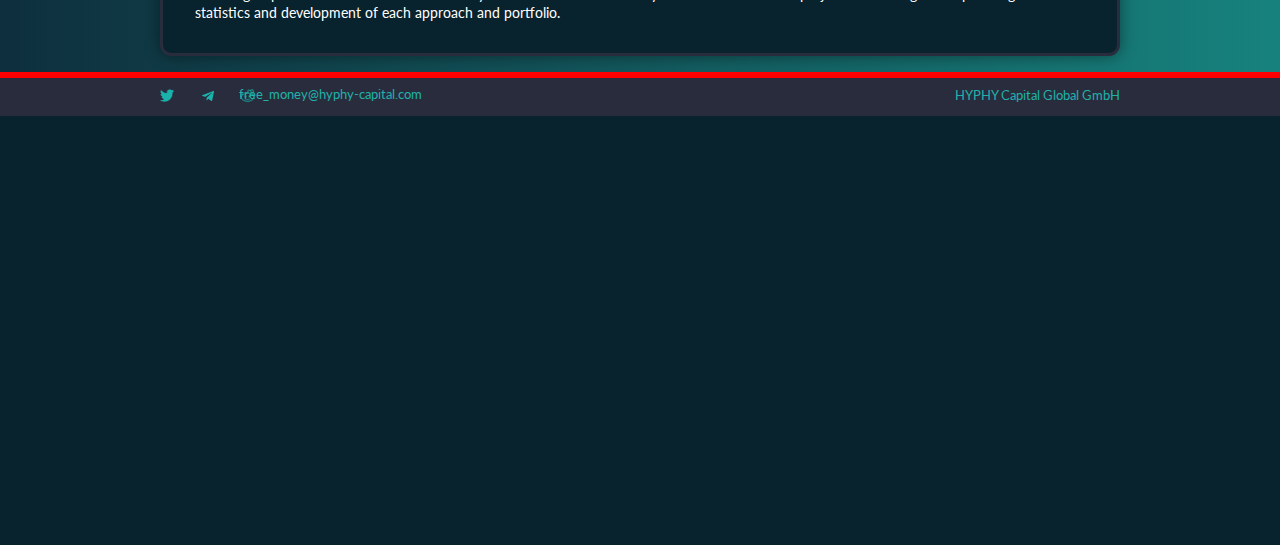
==== commit fba6ce0c: "background gradient css" ====
--- a/about.html
+++ b/about.html
@@ -9,7 +9,7 @@
     <link href="https://fonts.googleapis.com/css2?family=Lato&display=swap" rel="stylesheet">
     <link rel="stylesheet" href="index52.css">
   </head>
-  <body style="background-color:#09232eff;background-image: linear-gradient(to top right, rgb(14, 47, 61),rgb(15, 97, 93))">
+  <body style="background-color:#09232eff;background-image: linear-gradient(to right, rgb(14, 47, 61),rgb(23, 130, 125))">
     <div class="banner"></div>
     <div class="container">
       <div class="nav-wrapper" style="background-image: linear-gradient(to right, #17181f , #282c3c, #17181f )">
